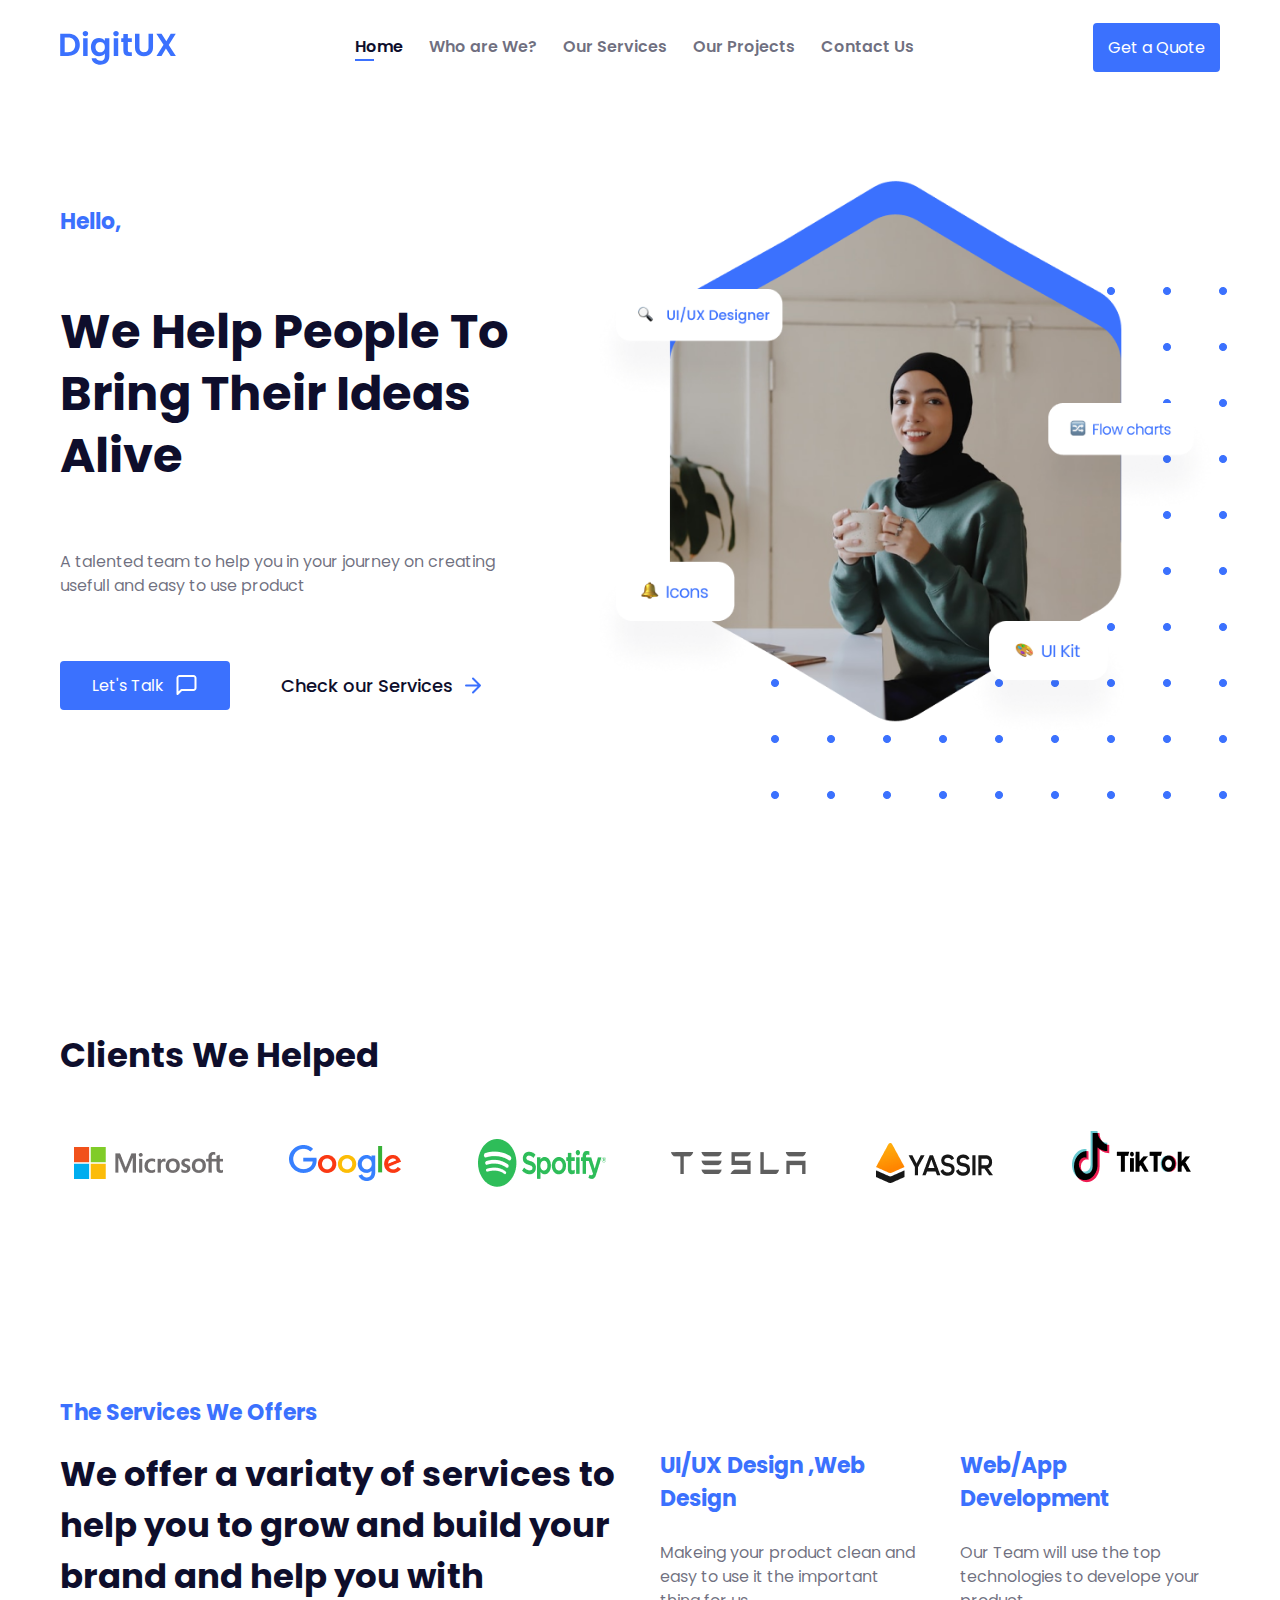
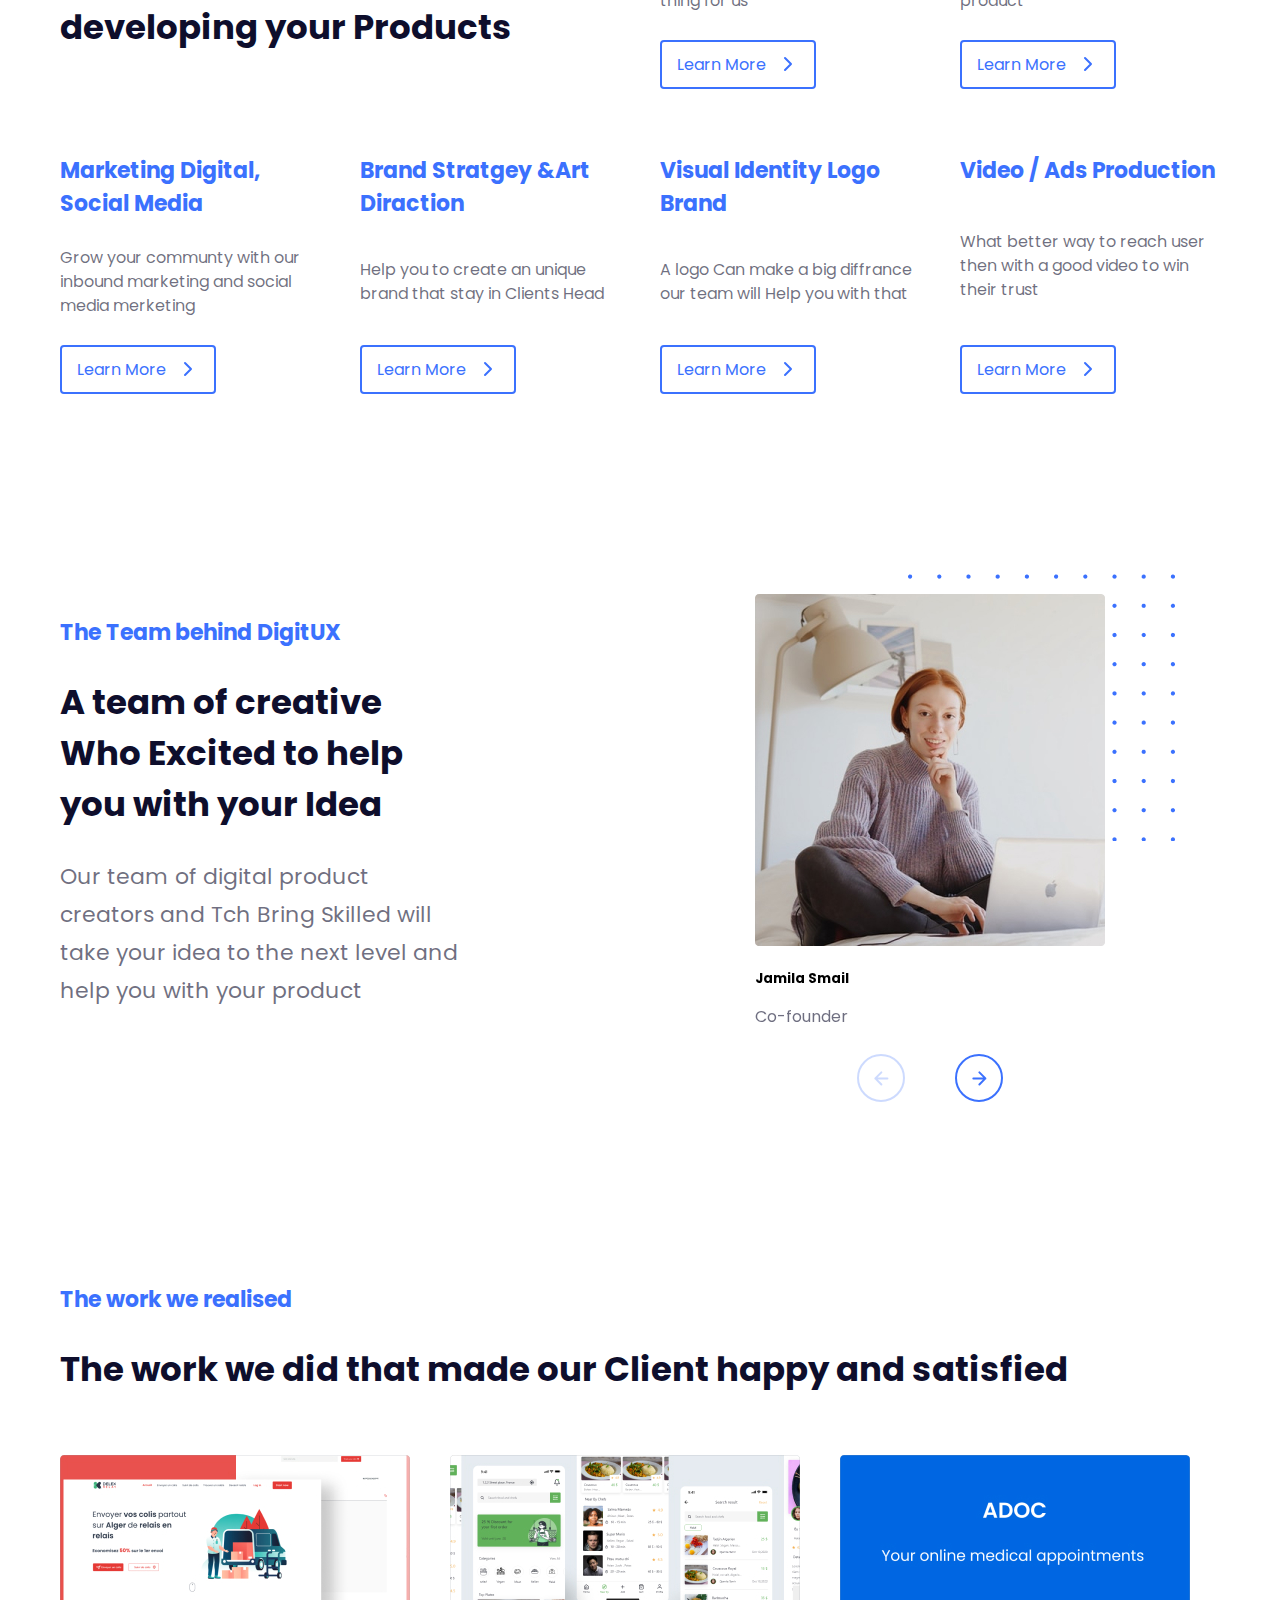
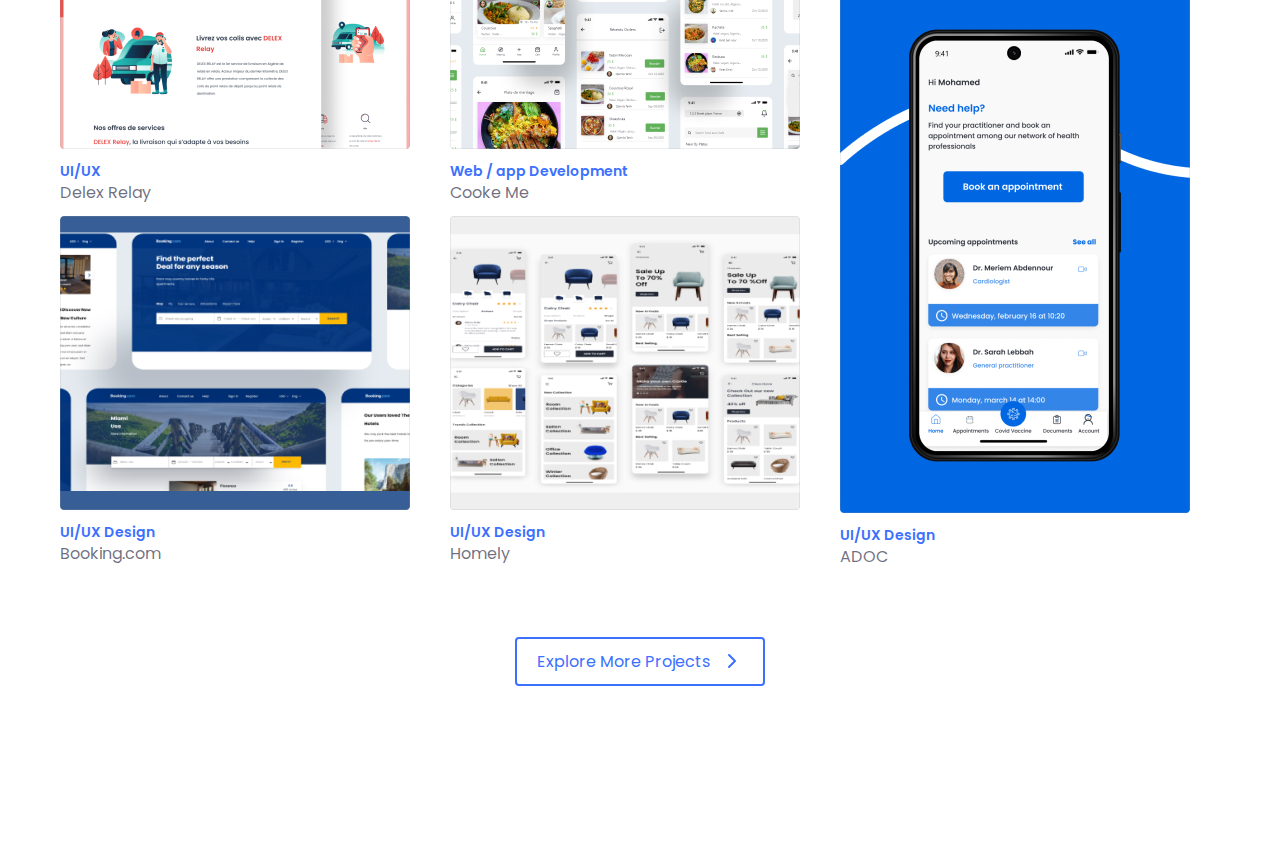
==== digitux/index.html @ 19e291d3 "work section and updates" ====
<!DOCTYPE html>
<html lang="en">

<head>
  <meta charset="utf-8" />
  <meta name="viewport" content="width=device-width, initial-scale=1" />
  <meta name="desciption" content="DigitUX - We Help People To Bring Their Ideas Alive " />
  <!-- Social Media Meta tags -->
  <meta property="og:title" content="" />
  <meta property="og:type" content="" />
  <meta property="og:url" content="" />
  <meta property="og:image" content="" />
  <meta name="theme-color" content="#3B71FE" />
  <!-- Google Fonts -->
  <link rel="preconnect" href="https://fonts.googleapis.com">
  <link rel="preconnect" href="https://fonts.gstatic.com" crossorigin>
  <link href="https://fonts.googleapis.com/css2?family=Poppins:wght@300;400;500;600;700&display=swap" rel="stylesheet">
  <title>DigitUX</title>
  <link rel="stylesheet" href="css/glider.min.css">
  <link rel="stylesheet" href="css/style.css" type="text/css" />
</head>

<body>
  <!-- Header -->
  <header class="header">
    <div class="container flex">
      <a href="/index.html"><img class="logo" src="./assets/icons/DigitUX.svg" width="116" height="35" alt="DigitUX logo"></a>
      <nav class="nav">
        <button class="header__mobile" id="menu-btn" aria-label="Abrir Menu" aria-haspopup="true" aria-controls="menu" aria-expanded="false">
          <img src="./assets/icons/menu-ico.svg" width="22" height="14" alt="">
        </button>
        <ul class="header__menu" role="menu" id="menu">
          <li><a href="./index.html">Home</a></li>
          <li><a href="./pages/about.html">Who are We?</a></li>
          <li><a href="./pages/services.html">Our Services</a></li>
          <li><a href="./pages/projects.html">Our Projects</a></li>
          <li><a href="./pages/contact.html">Contact Us</a></li>
        </ul>
      </nav>
      <a class="btn blue-btn" href="./pages/contact.html">Get a Quote</a>
    </div>
  </header>
  <!-- Main -->
  <section class="hero container" aria-labelledby="section-title">
    <div class="hero__intro fadeInDown" data-anime="300">
      <h3>Hello,</h3>
      <h1 id="section-title">We Help People To Bring Their Ideas Alive</h1>
      <p>A talented team to help you in your journey on creating usefull and easy to use product</p>
      <div class="cta">
        <a href="#" class="btn blue-btn">
          Let's Talk
          <svg width="25" height="24" viewBox="0 0 25 24" fill="none" xmlns="http://www.w3.org/2000/svg">
            <path d="M21.5 15C21.5 15.5304 21.2893 16.0391 20.9142 16.4142C20.5391 16.7893 20.0304 17 19.5 17H7.5L3.5 21V5C3.5 4.46957 3.71071 3.96086 4.08579 3.58579C4.46086 3.21071 4.96957 3 5.5 3H19.5C20.0304 3 20.5391 3.21071 20.9142 3.58579C21.2893 3.96086 21.5 4.46957 21.5 5V15Z" stroke="white" stroke-width="2" stroke-linecap="round" stroke-linejoin="round" />
          </svg>
        </a>
        <a class="flex" href="./pages/services.html">
          Check our Services
          <img src="./assets/icons/arrow.svg" width="24" height="25" alt="">
        </a>
      </div>
    </div>
    <div class="hero__img fadeInDown" data-anime="400">
      <img src="./assets/images/hero-img.png" width="734" height="661" alt="Women smiling">
    </div>
  </section>
  <!-- Clients -->
  <section class="clients container fadeInDown" data-anime="600" aria-label="Clients we helped">
    <h2>Clients We Helped</h2>
    <ul class="flex"">
      <li>
        <img src=" ./assets/images/microsoft 1.png" width="149" height="32" alt="Microsoft">
      </li>
      <li><img src="./assets/images/google-2015 1.png" width="112" height="36" alt="Goolge"></li>
      <li><img src="./assets/images/spotfy.png" width="128" height="48" alt="Spotfy"></li>
      <li><img src="./assets/images/tesla.png" width="135" height="23" alt="Tesla"></li>
      <li><img src="./assets/images/yassir.png" width="117" height="41" alt="Yassir"></li>
      <li><img src="./assets/images/tiktok.png" width="119" height="65" alt="TikTok"></li>
    </ul>
  </section>
  <!-- Main -->
  <main class="main container fadeInDown" data-anime="650" aria-labelledby="main-title">
    <h3 id="main-title">The Services We Offers</h3>
    <h2>We offer a variaty of services to help you to grow and build your brand and help you with developing your Products</h2>
    <div class="box">
      <h3>UI/UX Design ,Web Design</h3>
      <p>Makeing your product clean and easy to use it the important thing for us</p>
      <a href="#" class="btn">
        Learn More
        <svg width="24" height="24" viewBox="0 0 24 24" fill="none" xmlns="http://www.w3.org/2000/svg">
          <path d="M9 18L15 12L9 6" stroke="#3B71FE" stroke-width="2" stroke-linecap="round" stroke-linejoin="round" />
        </svg>
      </a>
    </div>
    <div class="box">
      <h3>Web/App Development</h3>
      <p>Our Team will use the top technologies to develope your product</p>
      <a href="#" class="btn">
        Learn More
        <svg width="24" height="24" viewBox="0 0 24 24" fill="none" xmlns="http://www.w3.org/2000/svg">
          <path d="M9 18L15 12L9 6" stroke="#3B71FE" stroke-width="2" stroke-linecap="round" stroke-linejoin="round" />
        </svg>
      </a>
    </div>
    <div class="box">
      <h3>Marketing Digital, Social Media</h3>
      <p>Grow your communty with our inbound marketing and social media merketing</p>
      <a href="#" class="btn">
        Learn More
        <svg width="24" height="24" viewBox="0 0 24 24" fill="none" xmlns="http://www.w3.org/2000/svg">
          <path d="M9 18L15 12L9 6" stroke="#3B71FE" stroke-width="2" stroke-linecap="round" stroke-linejoin="round" />
        </svg>
      </a>
    </div>
    <div class="box">
      <h3>Brand Stratgey &Art Diraction</h3>
      <p>Help you to create an unique brand that stay in Clients Head</p>
      <a href="#" class="btn">
        Learn More
        <svg width="24" height="24" viewBox="0 0 24 24" fill="none" xmlns="http://www.w3.org/2000/svg">
          <path d="M9 18L15 12L9 6" stroke="#3B71FE" stroke-width="2" stroke-linecap="round" stroke-linejoin="round" />
        </svg>
      </a>
    </div>
    <div class="box">
      <h3>Visual Identity Logo Brand</h3>
      <p>A logo Can make a big diffrance our team will Help you with that</p>
      <a href="#" class="btn">
        Learn More
        <svg width="24" height="24" viewBox="0 0 24 24" fill="none" xmlns="http://www.w3.org/2000/svg">
          <path d="M9 18L15 12L9 6" stroke="#3B71FE" stroke-width="2" stroke-linecap="round" stroke-linejoin="round" />
        </svg>
      </a>
    </div>
    <div class="box">
      <h3>Video / Ads Production</h3>
      <p>What better way to reach user then with a good video to win their trust</p>
      <a href="#" class="btn">
        Learn More
        <svg width="24" height="24" viewBox="0 0 24 24" fill="none" xmlns="http://www.w3.org/2000/svg">
          <path d="M9 18L15 12L9 6" stroke="#3B71FE" stroke-width="2" stroke-linecap="round" stroke-linejoin="round" />
        </svg>
      </a>
    </div>
  </main>
  <!-- Team -->
  <section class="team container" aria-labelledby="team-title">
    <div class="text">
      <h3>The Team behind DigitUX</h3>
      <h2 id="team-title">A team of creative Who Excited to help you with your Idea</h2>
      <p>Our team of digital product creators and Tch Bring Skilled will take your idea to the next level and help you with your product</p>
    </div>
    <div class="glider-contain">
      <div class="glider">
        <div>
          <img src="./assets/images/jamila (2).jpg" width="350" height="352" alt="Jamila Smail">
          <h5>Jamila Smail</h5>
          <p>Co-founder</p>
        </div>
        <div>
          <img src="./assets/images/faouk-2.jpg" width="350" height="352" alt="Farouk Dari">
          <h5>Farouk Dari</h5>
          <p>Full Stack Developer</p>
        </div>
        <div>
          <img src="./assets/images/aksel-2.jpg" width="350" height="352" alt="Aksel Juba">
          <h5>Aksel Juba</h5>
          <p>Graphic Designer</p>
        </div>
        <div>
          <img src="./assets/images/dihia-2.jpg" width="350" height="352" alt="Dihia Numida">
          <h5>Dubia Numida</h5>
          <p>UI/UX Designer</p>
        </div>

      </div>
      <div class="controls">
        <div aria-label="Previous" class="glider-prev">
          <img src="./assets/icons/arrow-right.svg" alt="">
        </div>
        <div aria-label="Next" class="glider-next">
          <img src="./assets/icons/arrow-left.svg" alt="">
        </div>
      </div>
      <!-- <div role="tablist" class="dots"></div> -->
    </div>
  </section>
  <!-- Work -->
  <section class="work container" aria-labelledby="work-title">
    <h3 id="work-title">The work we realised</h3>
    <h2>The work we did that made our Client happy and satisfied</h2>
    <ul class="work__images">
      <li>
        <img src="./assets/images/ux.jpg" width="350" height="295" alt="">
        <h4>UI/UX</h4>
        <p>Delex Relay</p>
      </li>
      <li>
        <img src="./assets/images/cook.jpg" width="350" height="295" alt="">
        <h4>Web / app Development</h4>
        <p>Cooke Me</p>
      </li>
      <li>
        <img src="./assets/images/Rectangle 19.jpg" width="350" height="295" alt="">
        <h4>UI/UX Design</h4>
        <p>Booking.com</p>
      </li>
      <li>
        <img src="./assets/images/Rectangle 20.jpg" width="350" height="295" alt="">
        <h4>UI/UX Design</h4>
        <p>Homely</p>
      </li>
      <li>
        <picture>
          <source media="(min-width:768px)" srcset="./assets/images/Rectangle.jpg">
          <img src="./assets/images/project-3 (Custom).jpg" width="350" height="295" alt="">
        </picture>
        <div>
          <h4>UI/UX Design</h4>
          <p>ADOC</p>
        </div>
      </li>
    </ul>
    <a href="#" class="btn">
      Explore More Projects
      <svg width="24" height="24" viewBox="0 0 24 24" fill="none" xmlns="http://www.w3.org/2000/svg">
        <path d="M9 18L15 12L9 6" stroke="#3B71FE" stroke-width="2" stroke-linecap="round" stroke-linejoin="round" />
      </svg>
    </a>
  </section>
  <!-- Footer -->
  <footer>
  </footer>
</body>
<script src="js/glider.min.js"></script>
<script src="js/simple-anime.js"></script>
<script type="module" src="js/main.js"></script>

</html>
---- digitux/css/glider.min.css ----
.glider,
.glider-contain {
  margin: 0 auto;
  position: relative;
}
.glider,
.glider-track {
  transform: translateZ(0);
}
.glider-dot,
.glider-next,
.glider-prev {
  border: 0;
  padding: 0;
  user-select: none;
  outline: 0;
}
.glider-contain {
  width: 100%;
}
.glider {
  overflow-y: hidden;
  -webkit-overflow-scrolling: touch;
  -ms-overflow-style: none;
}
.glider-track {
  width: 100%;
  margin: 0;
  padding: 0;
  display: flex;
  z-index: 1;
}
.glider.draggable {
  user-select: none;
  cursor: -webkit-grab;
  cursor: grab;
}
.glider.draggable .glider-slide img {
  user-select: none;
  pointer-events: none;
}
.glider.drag {
  cursor: -webkit-grabbing;
  cursor: grabbing;
}
.glider-slide {
  display: flex;
  flex-direction: column;
  user-select: none;
  justify-content: center;
  align-content: center;
  width: 100%;
  min-width: 150px;
}
.glider-slide img {
  max-width: 100%;
}
.glider::-webkit-scrollbar {
  opacity: 0;
  height: 0;
}
.glider-next,
.glider-prev {
  /* position: absolute; */
  background: 0 0;
  z-index: 2;
  font-size: 40px;
  text-decoration: none;
  left: -23px;
  top: 30%;
  cursor: pointer;
  color: #666;
  opacity: 1;
  line-height: 1;
  transition: opacity 0.5s cubic-bezier(0.17, 0.67, 0.83, 0.67),
    color 0.5s cubic-bezier(0.17, 0.67, 0.83, 0.67);
}
.glider-next:focus,
.glider-next:hover,
.glider-prev:focus,
.glider-prev:hover {
  color: #ccc;
}
.glider-next {
  right: -23px;
  left: auto;
}
.glider-next.disabled,
.glider-prev.disabled {
  opacity: 0.25;
  color: #666;
  cursor: default;
}
.glider-hide {
  opacity: 0;
}
.glider-dots {
  user-select: none;
  display: flex;
  flex-wrap: wrap;
  justify-content: center;
  margin: 0 auto;
  padding: 0;
}
.glider-dot {
  display: block;
  cursor: pointer;
  color: #ccc;
  border-radius: 999px;
  background: #ccc;
  width: 12px;
  height: 12px;
  margin: 7px;
}
.glider-dot:focus,
.glider-dot:hover {
  background: #ddd;
}
.glider-dot.active {
  background: #a89cc8;
}
@media (max-width: 36em) {
  .glider::-webkit-scrollbar {
    opacity: 1;
    -webkit-appearance: none;
    width: 7px;
    height: 3px;
  }
  .glider::-webkit-scrollbar-thumb {
    opacity: 1;
    border-radius: 99px;
    background-color: rgba(156, 156, 156, 0.25);
    -webkit-box-shadow: 0 0 1px rgba(255, 255, 255, 0.25);
    box-shadow: 0 0 1px rgba(255, 255, 255, 0.25);
  }
}
---- digitux/css/style.css ----
* {
  box-sizing: border-box;
}

body {
  font-family: "Poppins", sans-serif;
  margin: 0;
  padding: 0;
}

ul,
li {
  list-style: none;
  margin: 0;
  padding: 0;
}

a {
  text-decoration: none;
}

img {
  max-width: 100%;
  display: block;
  height: auto;
}

[data-anime] {
  opacity: 0;
}

.fadeInDown {
  transform: translate3d(0, -20px, 0);
}

.fadeInUp {
  transform: translate3d(0, 20px, 0);
}

.fadeInRight {
  transform: translate3d(20px, 0, 0);
}

.fadeInLeft {
  transform: translate3d(-20px, 0, 0);
}

.anime {
  opacity: 1;
  transform: none;
  transition: transform 0.8s, opacity 0.8s;
}

h1 {
  font-size: 2.5rem;
  font-weight: 700;
  line-height: 3.1875rem;
  color: #0E0E2C;
}
@media screen and (min-width: 1024px) {
  h1 {
    font-size: 3rem;
    line-height: 3.875rem;
  }
}

h2 {
  font-size: 1.375rem;
  font-weight: 700;
  line-height: 2.125rem;
  color: #0E0E2C;
}
@media screen and (min-width: 1024px) {
  h2 {
    font-size: 2.125rem;
    line-height: 3.1875rem;
  }
}

h3 {
  font-size: 1.375rem;
  font-weight: 700;
  line-height: 2.0625rem;
  color: #3B71FE;
}

h4 {
  font-size: 1rem;
  font-weight: 600;
  line-height: 1.6875rem;
  color: #3B71FE;
}
@media screen and (min-width: 1024px) {
  h4 {
    font-size: 1.375rem;
    line-height: 2.375rem;
  }
}

p {
  font-size: 1rem;
  font-weight: 400;
  line-height: 1.5rem;
  color: rgba(14, 14, 44, 0.6);
}
@media screen and (min-width: 1024px) {
  p {
    margin: 0;
  }
}

.btn {
  display: flex;
  align-items: center;
  justify-content: center;
  text-align: center;
  gap: 10px;
  padding: 10px 13px;
  border-radius: 4px;
  color: #3B71FE;
  border: 2px solid #3B71FE;
  transition: 0.3s;
}
@media screen and (min-width: 1024px) {
  .btn:hover {
    background-color: #3B71FE;
    color: #FFFFFF;
  }
  .btn:hover svg path {
    stroke: #FFFFFF;
  }
}

.blue-btn {
  background-color: #3B71FE;
  color: #FFFFFF;
  transition: 0.3s;
}
@media screen and (min-width: 1024px) {
  .blue-btn:hover {
    background-color: #FFFFFF;
    border-color: #3B71FE;
    color: #3B71FE;
  }
}

.grid {
  display: grid;
}

.col-2 {
  grid-template-columns: repeat(2, 1fr);
}

.col-3 {
  grid-template-columns: repeat(3, 1fr);
}

.flex {
  display: flex;
  align-items: center;
}

.container {
  max-width: 1200px;
  margin: 60px auto;
}
@media screen and (min-width: 1024px) {
  .container {
    margin: 160px auto;
  }
}

.header .container {
  padding: 20px;
  justify-content: space-between;
  margin-top: 0;
  margin-bottom: 0;
}
.header .btn {
  display: none;
}
@media screen and (min-width: 1024px) {
  .header .btn {
    display: initial;
  }
}
.header__mobile {
  padding: 10px;
  cursor: pointer;
  border: none;
  background-color: transparent;
}
@media screen and (min-width: 1024px) {
  .header__mobile {
    display: none;
  }
}
.header__menu {
  position: absolute;
  top: 75px;
  left: 0px;
  width: 100vw;
  height: 0;
  display: flex;
  flex-direction: column;
  align-items: center;
  justify-content: center;
  gap: 20px;
  transition: 0.3s;
  visibility: hidden;
  overflow-y: auto;
  background-color: #3B71FE;
  z-index: 10;
}
.header__menu.show {
  height: calc(100vh - 75px);
  visibility: visible;
  overflow-y: auto;
}
@media screen and (min-width: 1024px) {
  .header__menu.show {
    height: initial;
  }
}
@media screen and (min-width: 1024px) {
  .header__menu {
    background-color: unset;
    visibility: visible;
    overflow-y: auto;
    position: initial;
    width: unset;
    height: initial;
    min-height: unset;
    flex-direction: row;
    gap: 26px;
    padding: 0;
    flex-grow: 1;
  }
}
.header__menu a {
  display: block;
  font-size: 1.375rem;
  font-weight: 600;
  line-height: 1.5rem;
  padding: 15px 0;
  position: relative;
  transition: 0.1s;
  color: #FFFFFF;
}
@media screen and (min-width: 1024px) {
  .header__menu a {
    color: rgba(14, 14, 44, 0.6);
    font-size: 1rem;
  }
  .header__menu a::after {
    position: absolute;
    content: "";
    display: block;
    width: 0%;
    height: 2px;
    background-color: #3B71FE;
    transition: 0.1s;
  }
  .header__menu a.active, .header__menu a:hover {
    font-weight: 600;
    color: #0E0E2C;
  }
  .header__menu a.active::after, .header__menu a:hover::after {
    width: 40%;
  }
}

.hero {
  padding: 20px;
  display: grid;
  margin-top: 0;
}
@media screen and (min-width: 768px) {
  .hero {
    grid-template-columns: 1fr 1.5fr;
    align-items: center;
  }
}
@media screen and (min-width: 1024px) {
  .hero {
    padding: 80px 20px;
    grid-template-columns: 450px auto;
    align-content: center;
    align-items: unset;
    gap: 80px;
  }
}
@media screen and (max-width: 1400px) {
  .hero {
    overflow: hidden;
  }
}
.hero__intro {
  display: grid;
}
@media screen and (min-width: 1024px) {
  .hero__intro {
    align-items: center;
  }
  .hero__intro h1 {
    margin: 0;
  }
}
.hero__intro h3 {
  margin: 0;
}
@media screen and (min-width: 1400px) {
  .hero__intro h3 {
    position: relative;
  }
  .hero__intro h3::before {
    content: "";
    display: block;
    position: absolute;
    width: 108px;
    height: 461px;
    left: -110px;
    top: 20px;
    background-image: url(../assets/icons/Vector\ 1.png);
  }
}
.hero__intro .cta {
  display: grid;
  gap: 25px;
}
@media screen and (min-width: 1024px) {
  .hero__intro .cta {
    grid-template-columns: 1fr 1.5fr;
  }
  .hero__intro .cta a:first-child:hover svg path {
    stroke: #3B71FE;
  }
}
.hero__intro .cta a:last-child {
  gap: 8px;
  justify-self: center;
  font-weight: 500;
  font-size: 1.125rem;
  color: #0E0E2C;
  line-height: 1.6875rem;
}
.hero__img {
  display: none;
}
@media screen and (min-width: 768px) {
  .hero__img {
    display: initial;
    position: relative;
    z-index: 1;
  }
  .hero__img::after {
    content: "";
    display: block;
    width: 267px;
    height: 267px;
    position: absolute;
    top: 45%;
    right: 5%;
    z-index: -1;
    background-image: url(../assets/images/Titik-titik2.png);
    background-repeat: no-repeat;
  }
}
@media screen and (min-width: 768px) and (min-width: 1100px) {
  .hero__img::after {
    width: 512px;
    height: 512px;
    top: 20%;
    right: -10%;
    background-image: url(../assets/images/Titik-titik.png);
    background-repeat: no-repeat;
    z-index: -1;
  }
}

.hero {
  padding: 20px;
  display: grid;
  margin-top: 0;
}
@media screen and (min-width: 768px) {
  .hero {
    grid-template-columns: 1fr 1.5fr;
    align-items: center;
  }
}
@media screen and (min-width: 1024px) {
  .hero {
    padding: 80px 20px;
    grid-template-columns: 450px auto;
    align-content: center;
    align-items: unset;
    gap: 80px;
  }
}
@media screen and (max-width: 1400px) {
  .hero {
    overflow: hidden;
  }
}
.hero__intro {
  display: grid;
}
@media screen and (min-width: 1024px) {
  .hero__intro {
    align-items: center;
  }
  .hero__intro h1 {
    margin: 0;
  }
}
.hero__intro h3 {
  margin: 0;
}
@media screen and (min-width: 1400px) {
  .hero__intro h3 {
    position: relative;
  }
  .hero__intro h3::before {
    content: "";
    display: block;
    position: absolute;
    width: 108px;
    height: 461px;
    left: -110px;
    top: 20px;
    background-image: url(../assets/icons/Vector\ 1.png);
  }
}
.hero__intro .cta {
  display: grid;
  gap: 25px;
}
@media screen and (min-width: 1024px) {
  .hero__intro .cta {
    grid-template-columns: 1fr 1.5fr;
  }
  .hero__intro .cta a:first-child:hover svg path {
    stroke: #3B71FE;
  }
}
.hero__intro .cta a:last-child {
  gap: 8px;
  justify-self: center;
  font-weight: 500;
  font-size: 1.125rem;
  color: #0E0E2C;
  line-height: 1.6875rem;
}
.hero__img {
  display: none;
}
@media screen and (min-width: 768px) {
  .hero__img {
    display: initial;
    position: relative;
    z-index: 1;
  }
  .hero__img::after {
    content: "";
    display: block;
    width: 267px;
    height: 267px;
    position: absolute;
    top: 45%;
    right: 5%;
    z-index: -1;
    background-image: url(../assets/images/Titik-titik2.png);
    background-repeat: no-repeat;
  }
}
@media screen and (min-width: 768px) and (min-width: 1100px) {
  .hero__img::after {
    width: 512px;
    height: 512px;
    top: 20%;
    right: -10%;
    background-image: url(../assets/images/Titik-titik.png);
    background-repeat: no-repeat;
    z-index: -1;
  }
}

.clients {
  padding: 20px;
}
.clients h2 {
  margin-bottom: 50px;
  text-align: center;
}
@media screen and (min-width: 1024px) {
  .clients h2 {
    text-align: left;
  }
}
.clients ul {
  flex-wrap: wrap;
  justify-content: center;
  gap: 20px;
}
@media screen and (min-width: 768px) {
  .clients ul {
    display: grid;
    grid-template-columns: repeat(3, 1fr);
    place-items: center;
  }
}
@media screen and (min-width: 768px) {
  .clients ul {
    grid-template-columns: repeat(6, 1fr);
  }
}

.main {
  padding: 20px;
}
@media screen and (min-width: 768px) {
  .main {
    display: grid;
    grid-template-columns: repeat(3, 1fr);
    gap: 20px;
  }
}
@media screen and (min-width: 1024px) {
  .main {
    display: grid;
    grid-template-columns: repeat(4, 1fr);
    column-gap: 40px;
  }
}
.main h2 {
  margin-bottom: 44px;
}
@media screen and (min-width: 768px) {
  .main h2 {
    grid-column: 1/-1;
  }
}
@media screen and (min-width: 1024px) {
  .main h2 {
    grid-column: 1/3;
    margin: 0;
  }
}
.main h3 {
  grid-column: 1/-1;
}
@media screen and (min-width: 768px) {
  .main h3 {
    margin-bottom: 0;
    max-width: 30ch;
    margin: unset;
    text-align: left;
  }
}
.main .box {
  margin-bottom: 44px;
  display: grid;
}
@media screen and (min-width: 768px) {
  .main .box {
    justify-items: initial;
    display: grid;
    align-content: space-between;
    min-height: 240px;
    margin-bottom: 0px;
  }
}
@media screen and (min-width: 1024px) {
  .main .box {
    gap: 14px;
  }
  .main .box:nth-of-type(1), .main .box:nth-of-type(2) {
    margin-bottom: 45px;
  }
}
.main .box .btn {
  width: 50%;
  height: 49px;
}
@media screen and (min-width: 768px) {
  .main .box .btn {
    width: 80%;
  }
}
@media screen and (min-width: 1024px) {
  .main .box .btn {
    width: 60%;
  }
  .main .box .btn:hover svg path {
    stroke: #FFFFFF;
  }
}

.team {
  padding: 20px;
  overflow: hidden;
}
@media screen and (min-width: 768px) {
  .team {
    display: grid;
    grid-template-columns: 1fr 1fr;
  }
}
.team .text {
  grid-column: 1/2;
  max-width: 40ch;
}
@media screen and (min-width: 1024px) {
  .team .text p {
    font-size: 1.375rem;
    line-height: 2.375rem;
  }
}
.team .glider-contain {
  grid-column: 2/3;
  width: 100%;
  position: relative;
  z-index: 1;
}
@media screen and (min-width: 768px) {
  .team .glider-contain {
    width: 350px;
  }
  .team .glider-contain::after {
    position: absolute;
    content: "";
    display: block;
    width: 267px;
    height: 267px;
    top: -20px;
    right: -20%;
    background-image: url(../assets/images/Titik-titik2.png);
    z-index: -1;
  }
}
.team h5 {
  margin-bottom: 16px;
}
.team p {
  margin-top: 0;
}
.team .controls {
  margin-top: 25px;
  display: flex;
  justify-content: center;
  gap: 50px;
}

.work {
  padding: 0 20px;
}
.work h2 {
  margin-bottom: 60px;
}
.work .btn {
  width: 250px;
  margin: 0 auto;
  margin-top: 30px;
}
@media screen and (min-width: 1024px) {
  .work .btn {
    margin-top: 70px;
  }
}
.work__images {
  display: grid;
  gap: 50px;
}
@media screen and (min-width: 768px) {
  .work__images {
    grid-template-columns: repeat(3, 1fr);
    gap: 10px;
    align-items: stretch;
  }
  .work__images li:last-child {
    grid-row: 1/3;
    grid-column: 3/4;
    display: flex;
    flex-direction: column;
    justify-content: space-evenly;
  }
}
.work__images h4 {
  margin-bottom: 0;
}
@media screen and (min-width: 768px) {
  .work__images h4 {
    margin-top: 11px;
    font-size: 0.875rem;
    line-height: 1.3125rem;
  }
}
.work__images p {
  margin-top: 0;
  line-height: 1.3125rem;
}
@media screen and (min-width: 768px) {
  .work__images p {
    margin-bottom: 0;
  }
}

/*# sourceMappingURL=style.css.map */
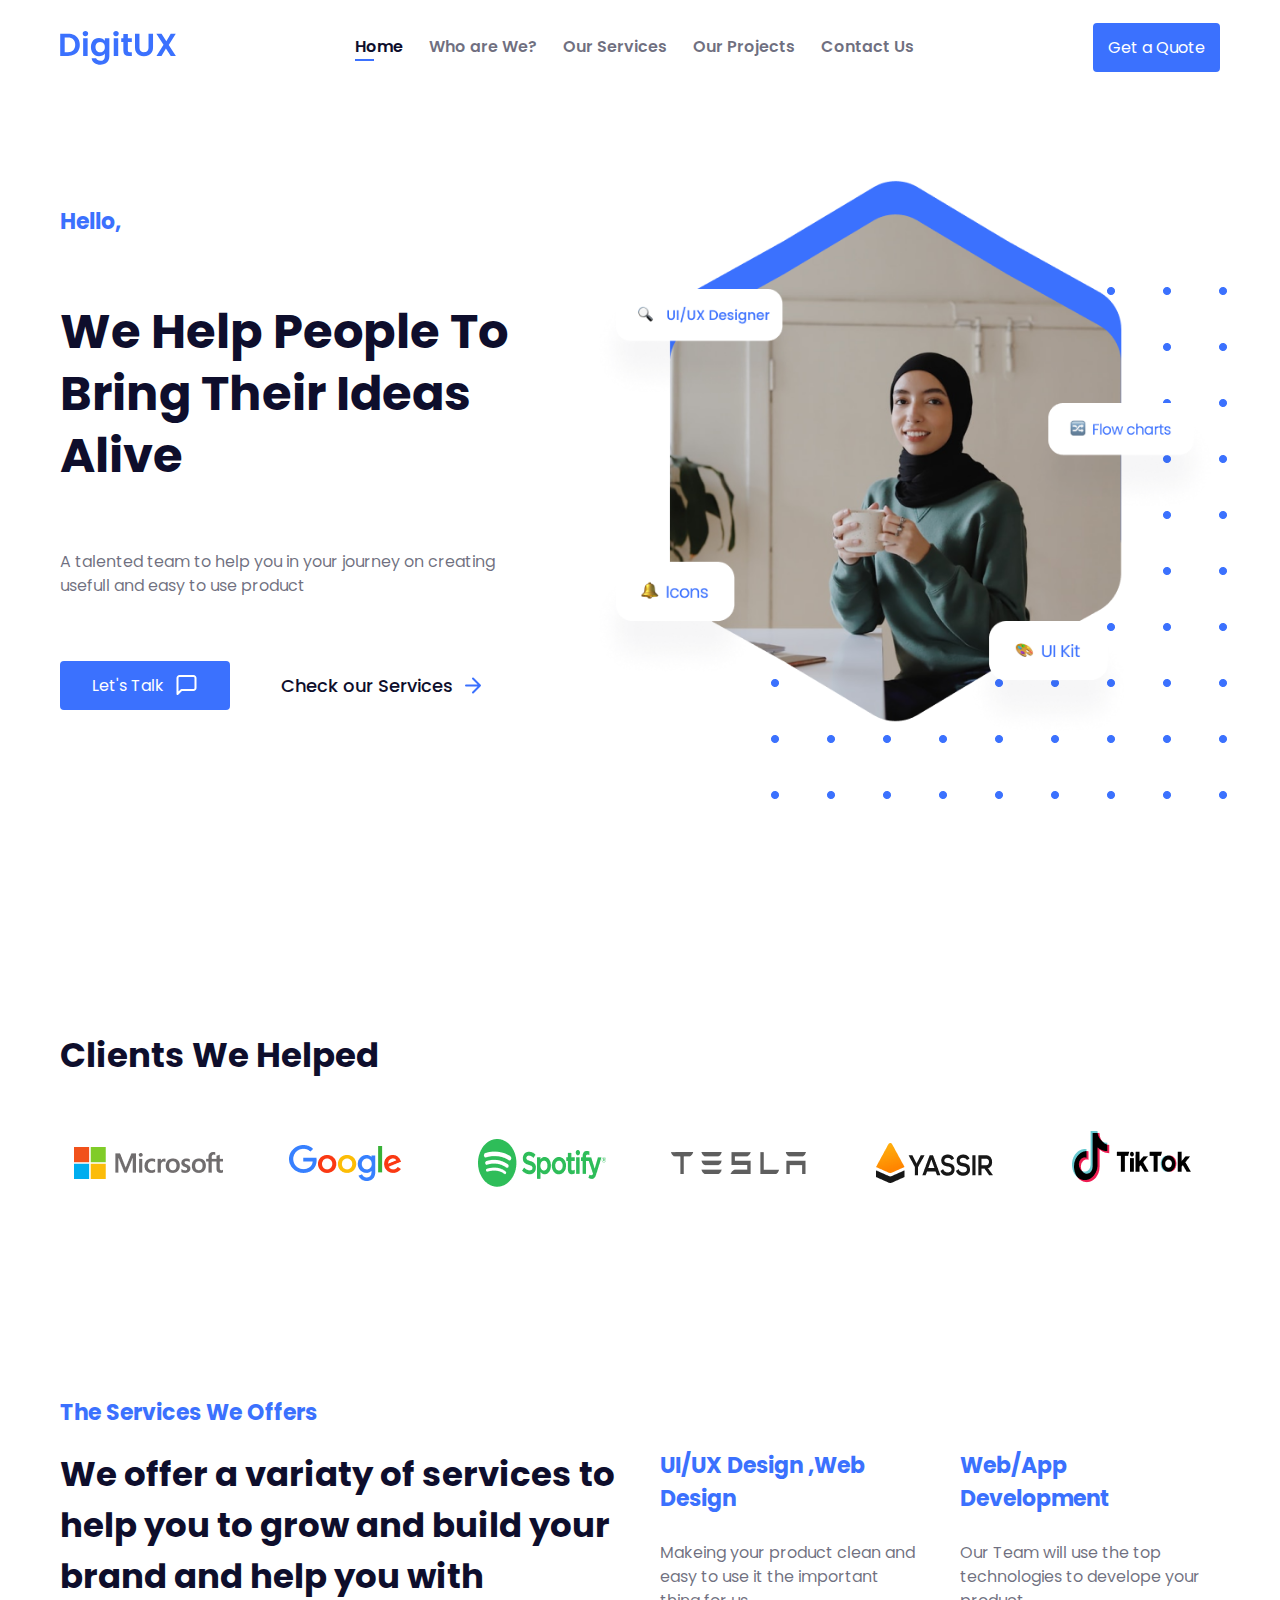
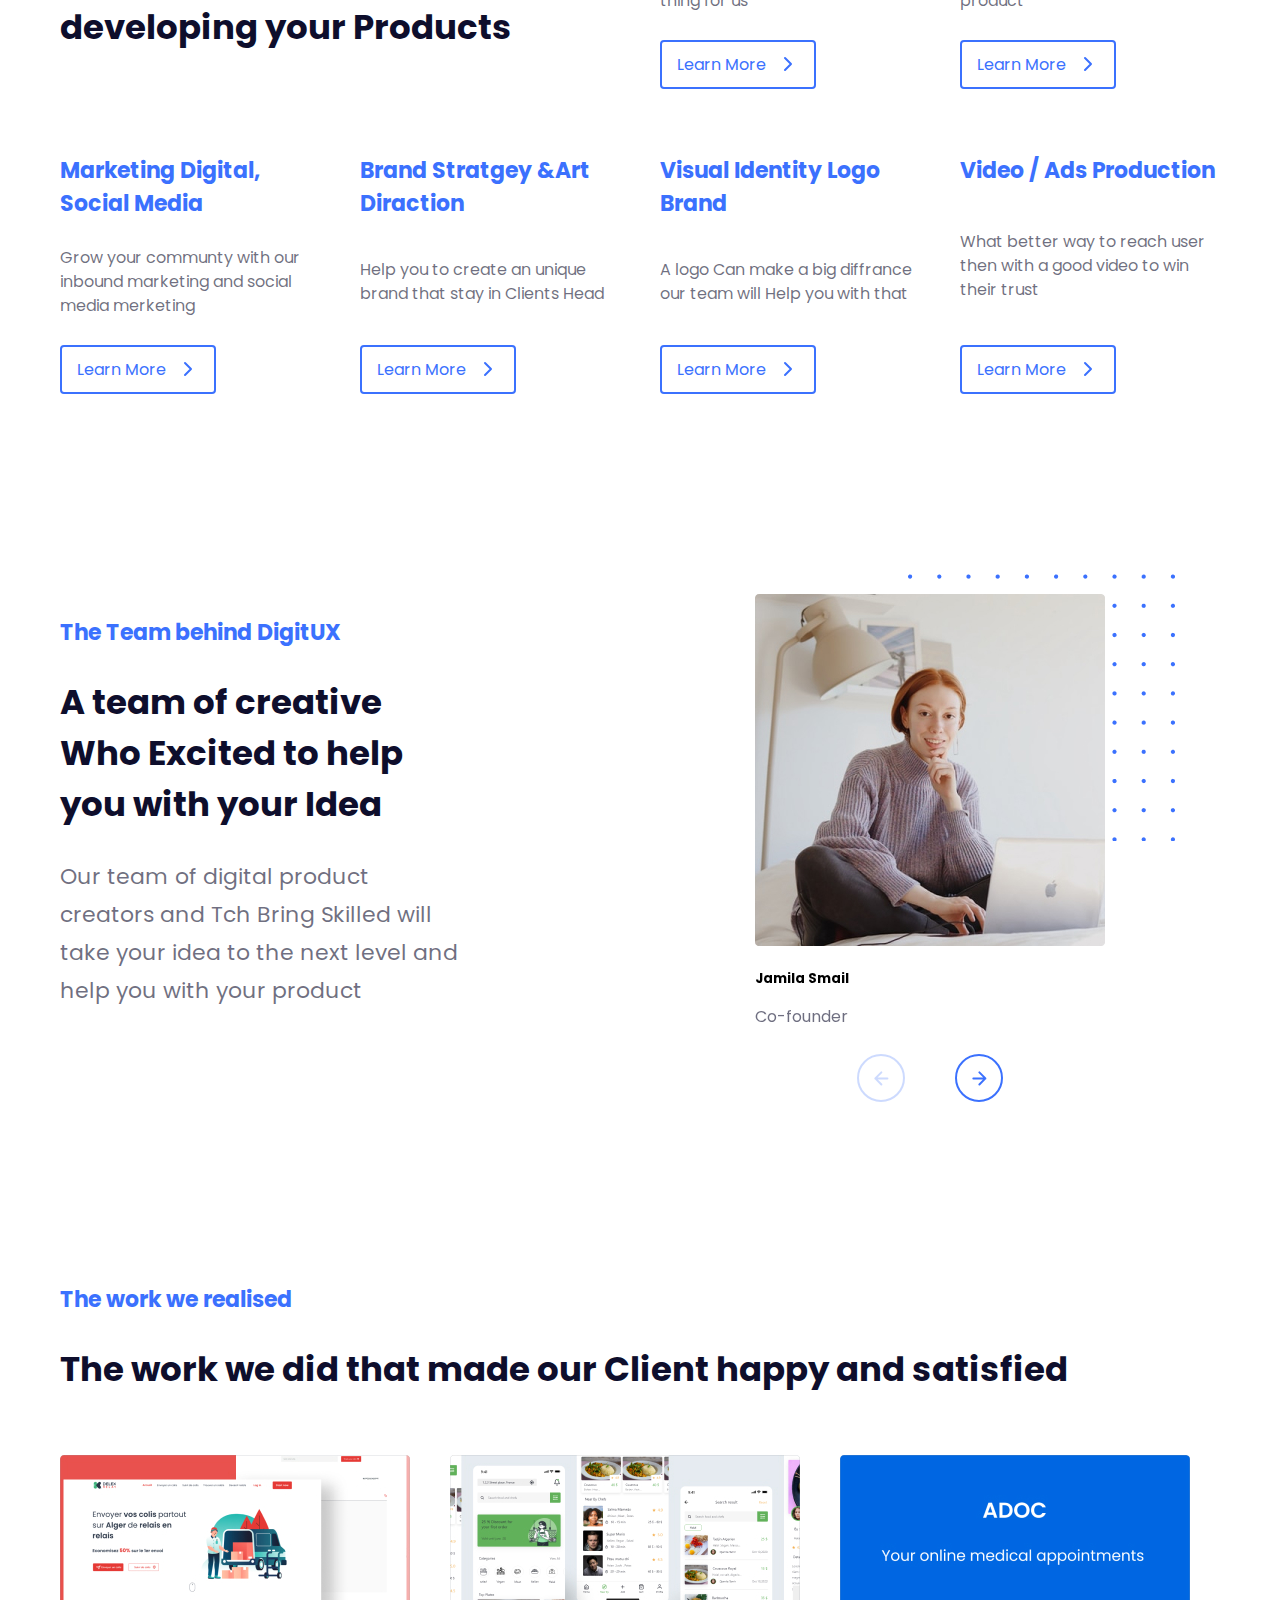
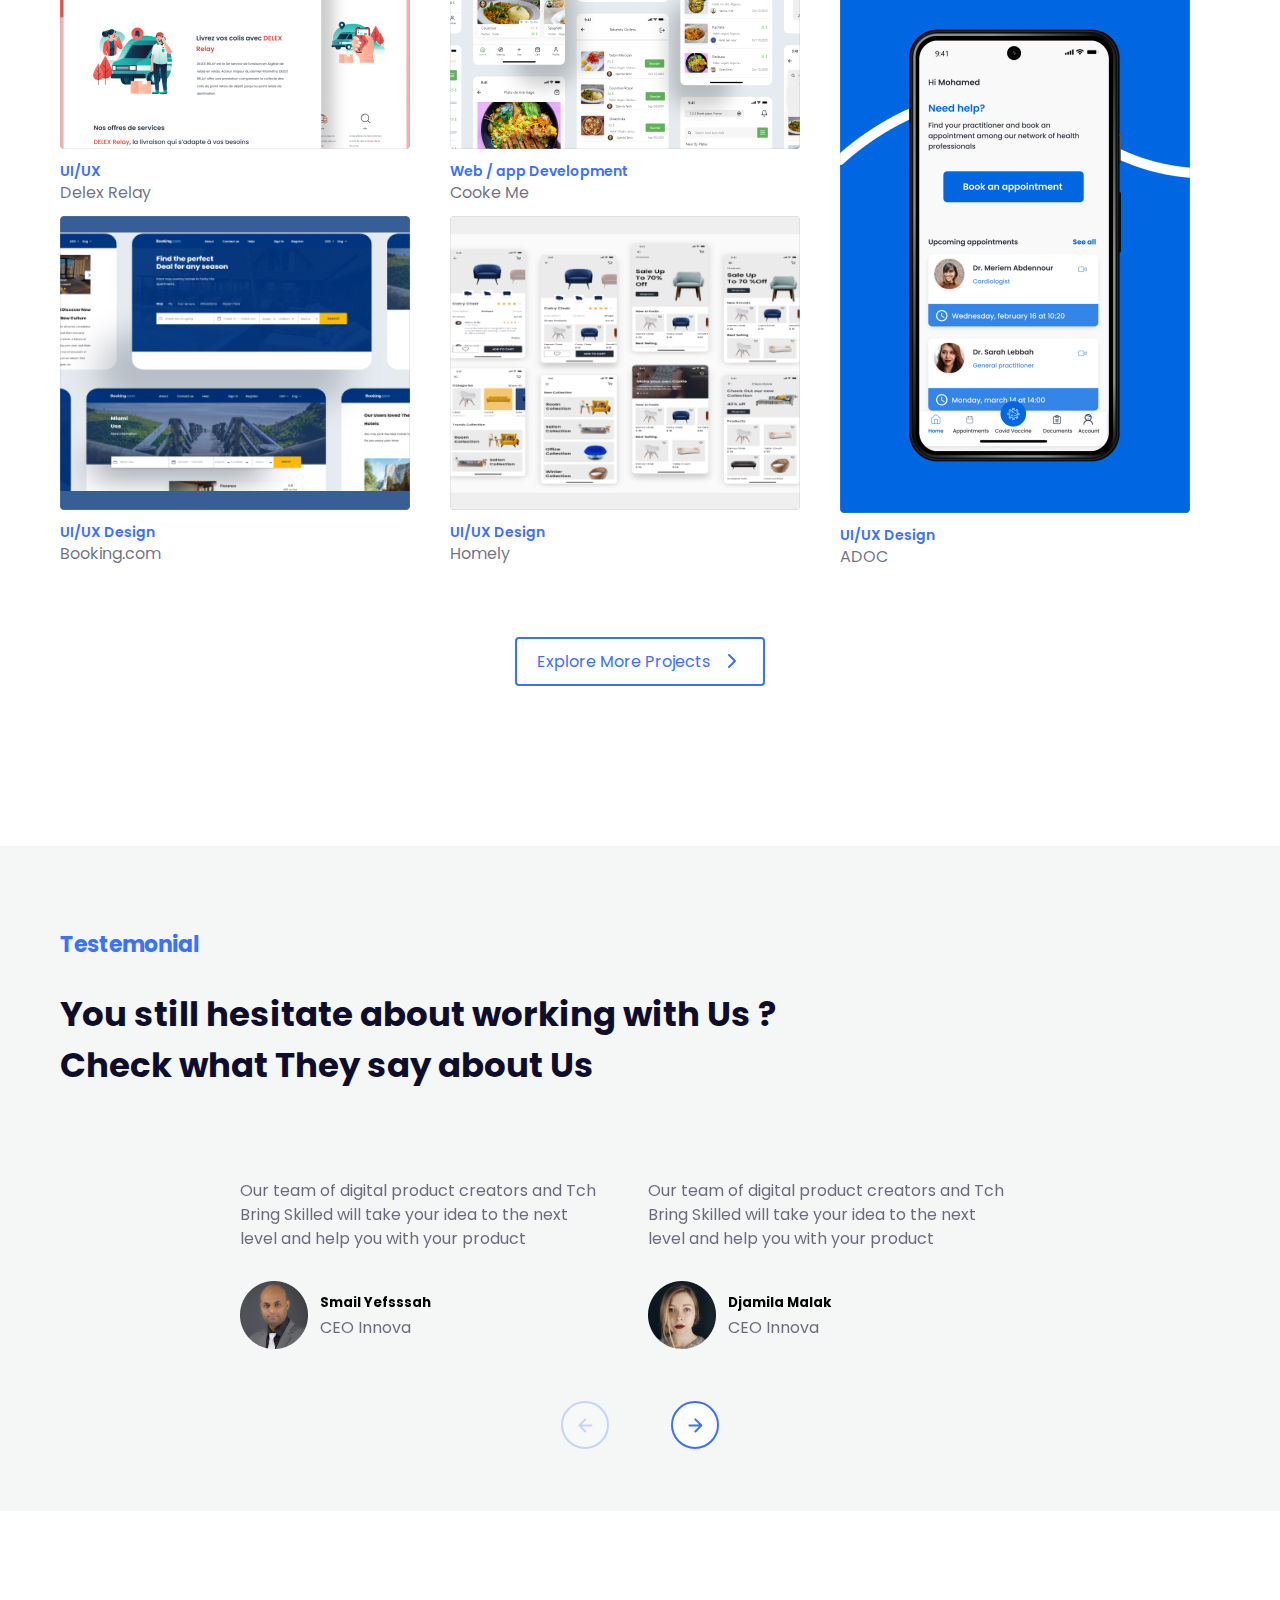
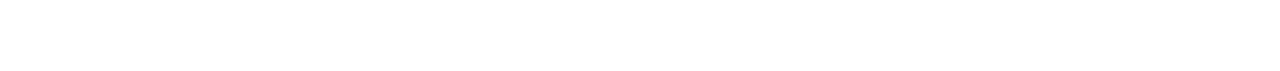
==== commit 803dad9c: "testemonial" ====
--- a/digitux/index.html
+++ b/digitux/index.html
@@ -227,6 +227,75 @@
       </svg>
     </a>
   </section>
+  <!-- Testemonial -->
+  <article class="testemonial" aria-label="Testemonials">
+    <div class="container">
+      <h3>Testemonial</h3>
+      <h2>You still hesitate about working with Us ? Check what They say about Us</h2>
+      <div class="glider-contain">
+        <div class="testemonials">
+          <div>
+            <p>Our team of digital product creators and Tch Bring Skilled will take your idea to the next level and help you with your product</p>
+            <div>
+              <img src="./assets/images/smail.png" width="68" height="69" alt="Smail Yefsssah">
+              <div>
+                <h5>Smail Yefsssah</h5>
+                <p>CEO Innova</p>
+              </div>
+            </div>
+          </div>
+          <div>
+            <p>Our team of digital product creators and Tch Bring Skilled will take your idea to the next level and help you with your product</p>
+            <div>
+              <img src="./assets/images/djamila.png" width="68" height="69" alt="Djamila Malak">
+              <div>
+                <h5>Djamila Malak</h5>
+                <p>CEO Innova</p>
+              </div>
+            </div>
+          </div>
+          <div>
+            <p>Our team of digital product creators and Tch Bring Skilled will take your idea to the next level and help you with your product</p>
+            <div>
+              <img src="./assets/images/smail.png" width="68" height="69" alt="Smail Yefsssah">
+              <div>
+                <h5>Smail Yefsssah</h5>
+                <p>CEO Innova</p>
+              </div>
+            </div>
+          </div>
+          <div>
+            <p>Our team of digital product creators and Tch Bring Skilled will take your idea to the next level and help you with your product</p>
+            <div>
+              <img src="./assets/images/djamila.png" width="68" height="69" alt="Djamila Malak">
+              <div>
+                <h5>Djamila Malak</h5>
+                <p>CEO Innova</p>
+              </div>
+            </div>
+          </div>
+          <div>
+            <p>Our team of digital product creators and Tch Bring Skilled will take your idea to the next level and help you with your product</p>
+            <div>
+              <img src="./assets/images/smail.png" width="68" height="69" alt="Smail Yefsssah">
+              <div>
+                <h5>Smail Yefsssah</h5>
+                <p>CEO Innova</p>
+              </div>
+            </div>
+          </div>
+        </div>
+        <div class="controls">
+          <button aria-label="Previous" class="prev">
+            <img src="./assets/icons/arrow-right.svg" alt="">
+          </button>
+          <button aria-label="Next" class="next">
+            <img src="./assets/icons/arrow-left.svg" alt="">
+          </button>
+        </div>
+      </div>
+    </div>
+  </article>
   <!-- Footer -->
   <footer>
   </footer>
--- a/digitux/css/style.css
+++ b/digitux/css/style.css
@@ -707,4 +707,66 @@
   }
 }
 
+.testemonial {
+  background-color: rgba(160, 164, 171, 0.1);
+}
+.testemonial .container {
+  padding: 60px 20px;
+}
+.testemonial .container h2 {
+  max-width: 35ch;
+}
+@media screen and (min-width: 1024px) {
+  .testemonial .container h2 {
+    padding-bottom: 60px;
+  }
+}
+@media screen and (min-width: 1024px) {
+  .testemonial .glider {
+    width: 800px;
+  }
+}
+@media screen and (min-width: 1024px) {
+  .testemonial .glider-track {
+    gap: 40px;
+  }
+}
+.testemonial .glider-slide p {
+  padding-bottom: 30px;
+}
+.testemonial .glider-slide div {
+  display: grid;
+  grid-template-columns: 70px 1fr;
+  gap: 10px;
+  justify-content: center;
+}
+.testemonial .glider-slide div div {
+  display: flex;
+  flex-direction: column;
+  justify-content: center;
+}
+.testemonial .glider-slide div div h5,
+.testemonial .glider-slide div div p {
+  margin: 0;
+  padding: 0;
+  line-height: 1;
+}
+.testemonial .controls {
+  display: flex;
+  justify-content: center;
+  gap: 50px;
+  margin-top: 50px;
+}
+.testemonial .controls button {
+  background-color: transparent;
+  border: none;
+  cursor: pointer;
+}
+.testemonial .controls .next.disabled,
+.testemonial .controls .prev.disabled {
+  opacity: 0.25;
+  color: #666;
+  cursor: default;
+}
+
 /*# sourceMappingURL=style.css.map */
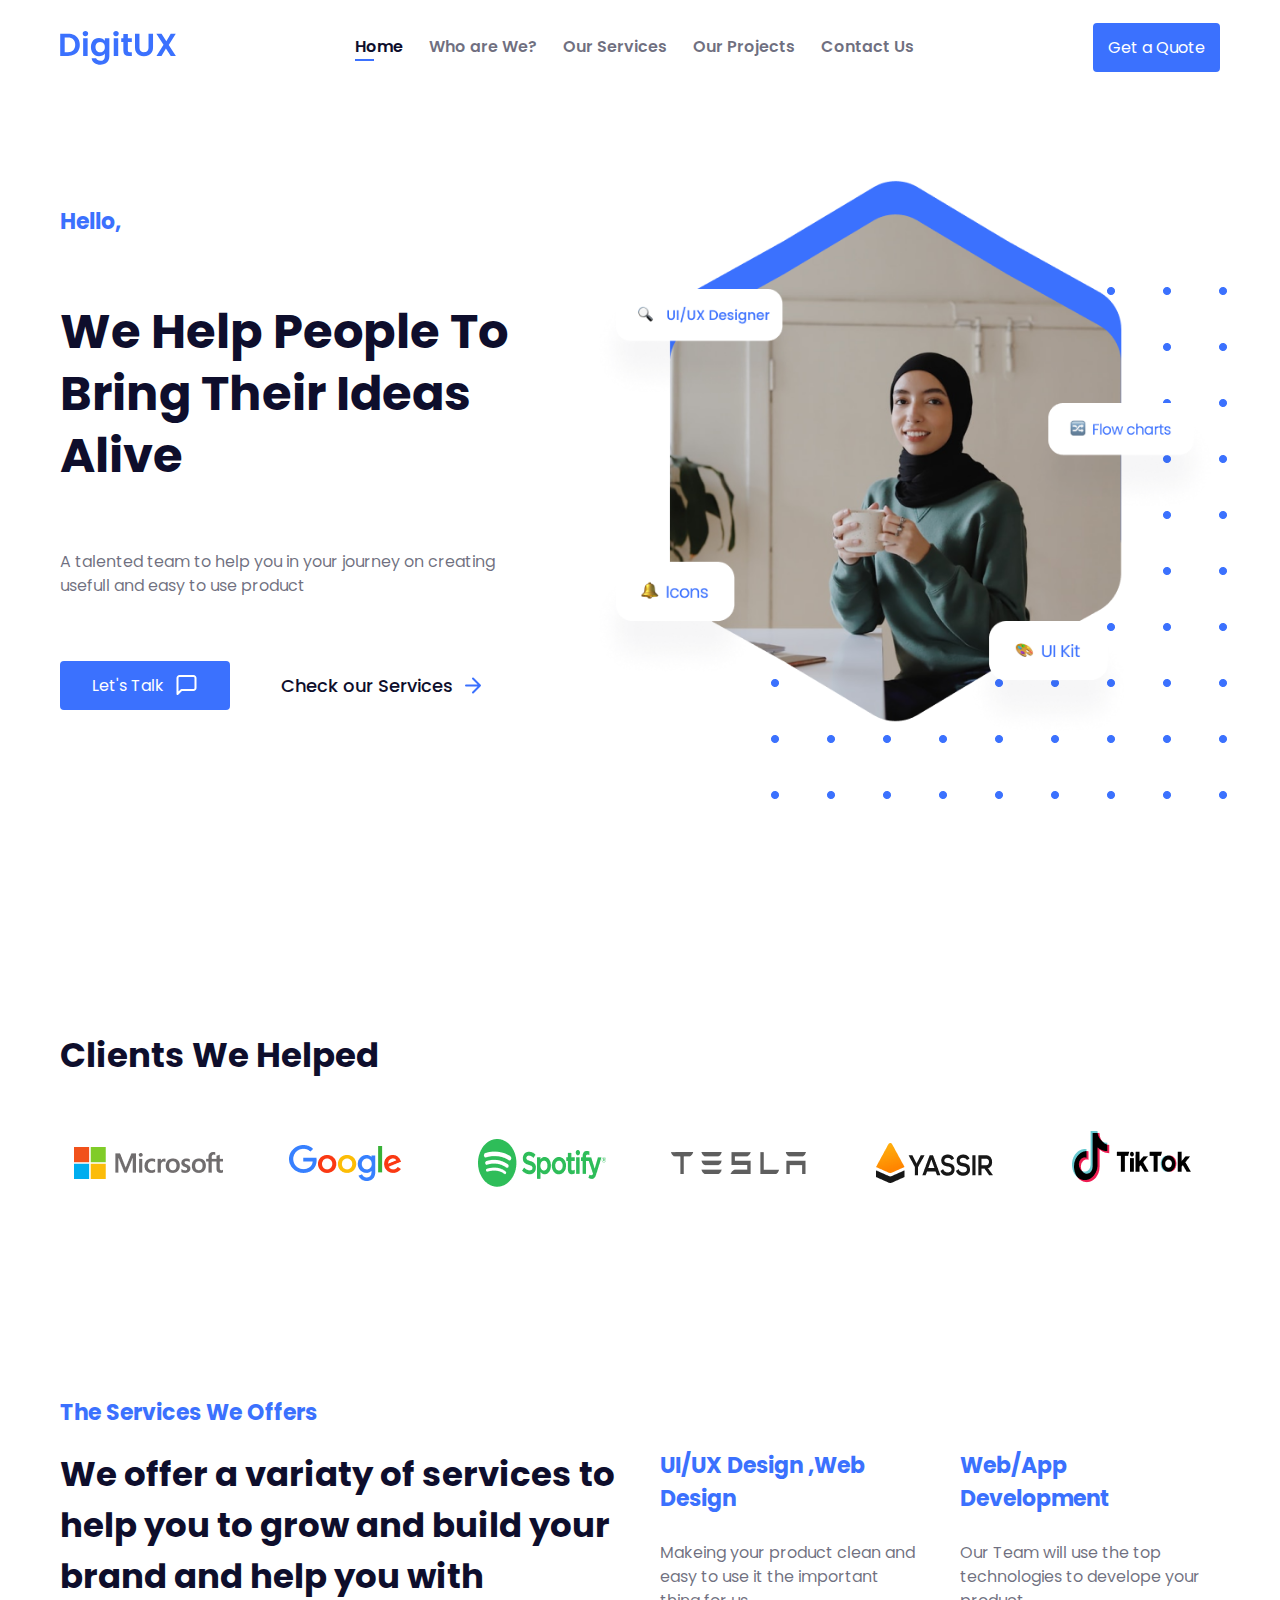
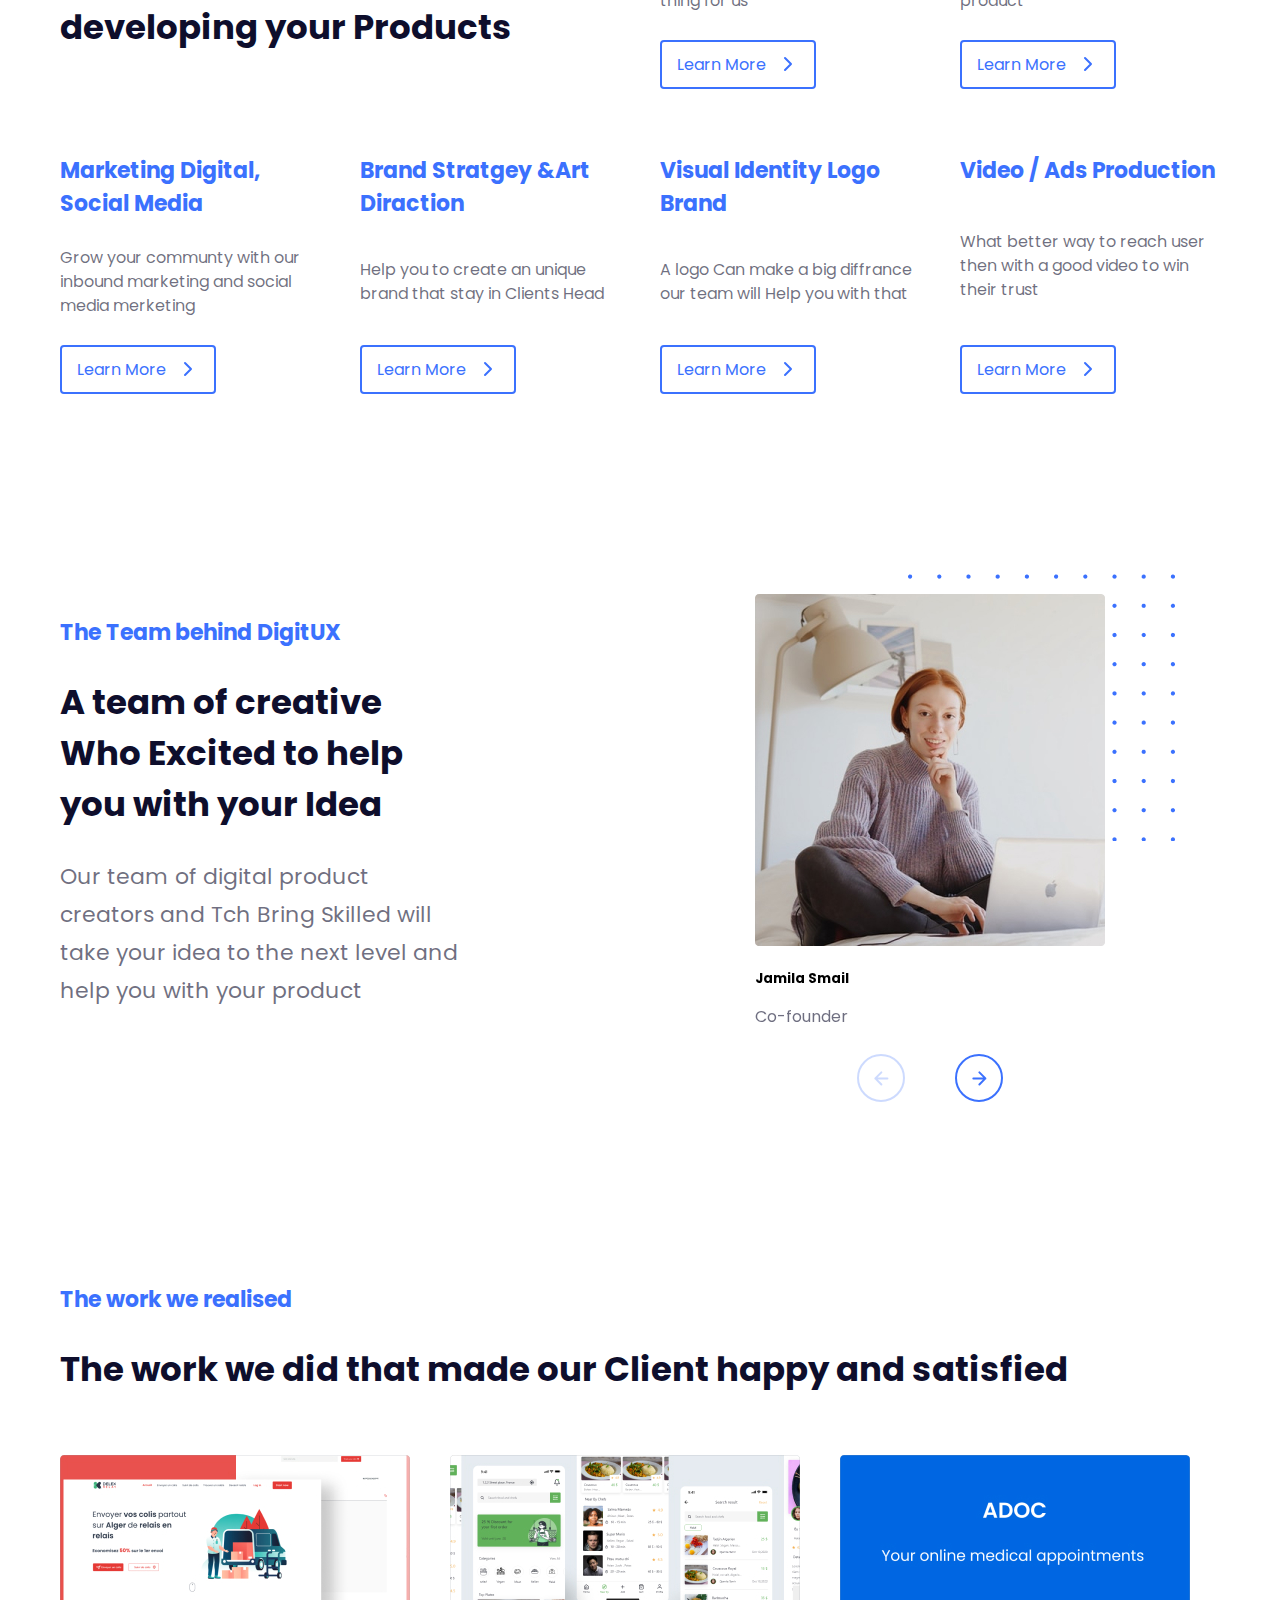
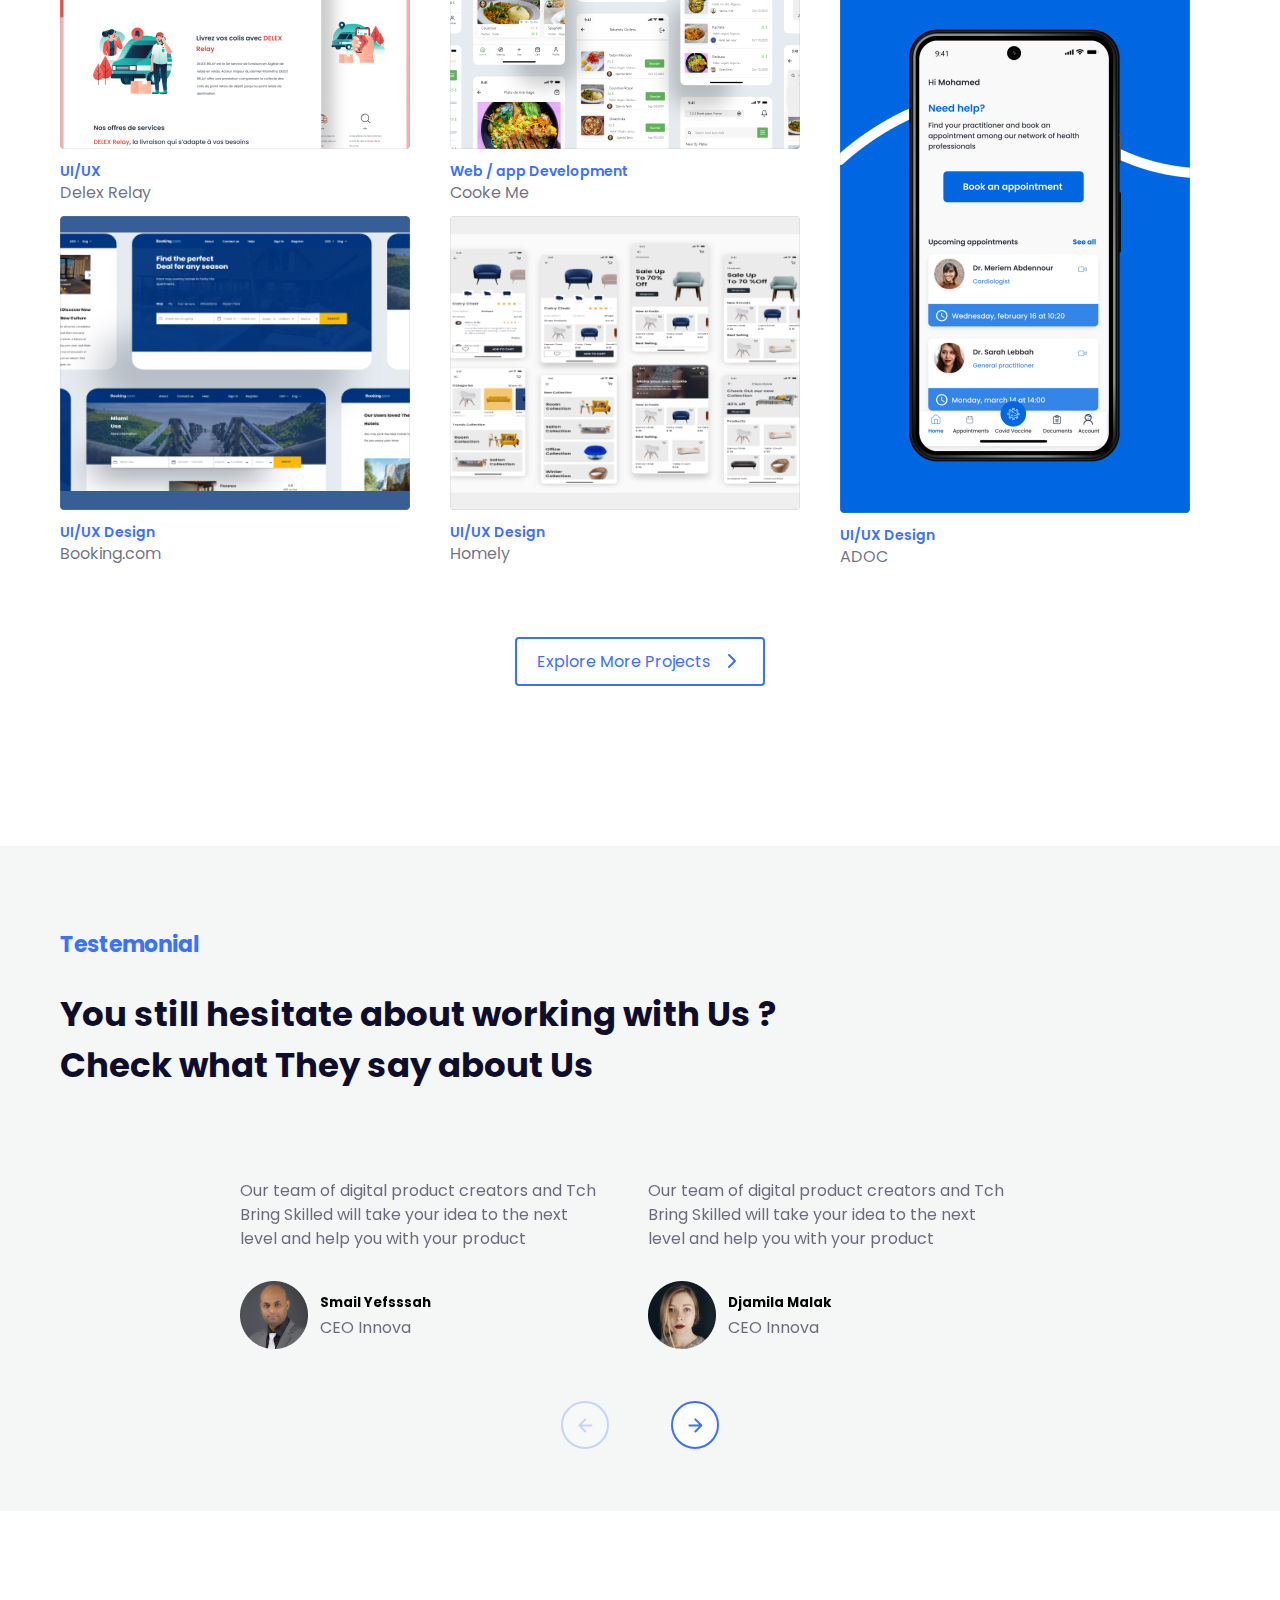
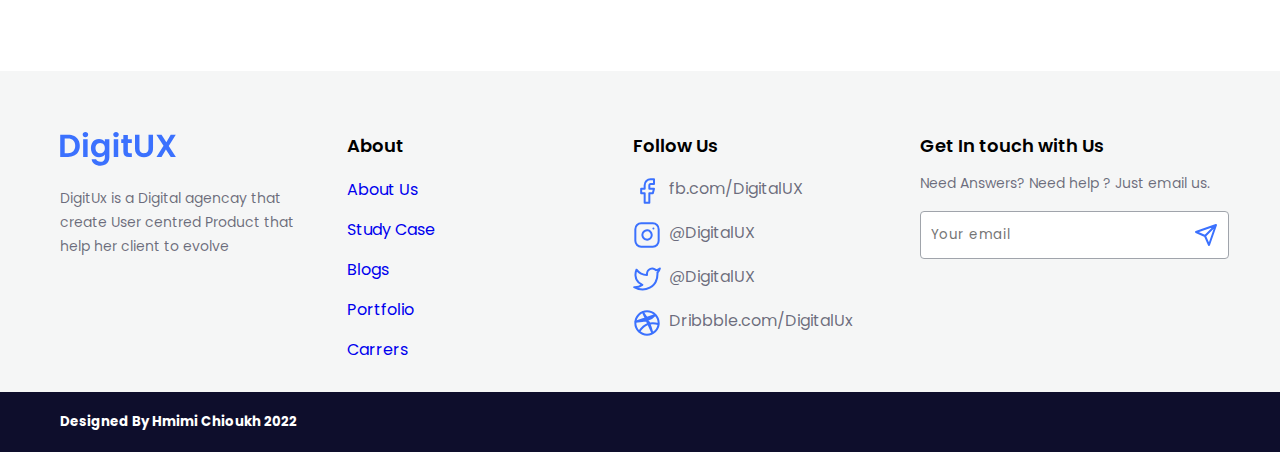
==== commit 0caa17ec: "footer" ====
--- a/digitux/index.html
+++ b/digitux/index.html
@@ -297,7 +297,70 @@
     </div>
   </article>
   <!-- Footer -->
-  <footer>
+  <footer class="footer">
+    <div class="container">
+      <div class="footer__intro">
+        <img class="logo" src="./assets/icons/DigitUX.svg" width="116" height="35" alt="DigitUX logo">
+        <p>DigitUx is a Digital agencay that create User centred Product that help her client to evolve</p>
+      </div>
+      <div class="footer__links">
+        <h5>About</h5>
+        <ul>
+          <li>
+            <a href="#">About Us</a>
+          </li>
+          <li>
+            <a href="#">Study Case</a>
+          </li>
+          <li>
+            <a href="#">Blogs</a>
+          </li>
+          <li>
+            <a href="#">Portfolio</a>
+          </li>
+          <li>
+            <a href="#">Carrers</a>
+          </li>
+        </ul>
+      </div>
+      <div class="footer__social">
+        <h5>Follow Us</h5>
+        <ul>
+          <li>
+            <a href="#">
+              <img src="./assets/icons/feather_facebook.svg" alt="Facebook">
+              <p>fb.com/DigitalUX</p>
+            </a>
+          </li>
+          <li>
+            <a href="#">
+              <img src="./assets/icons/feather_instagram.svg" alt="Instagram">
+              <p>@DigitalUX</p>
+            </a>
+          </li>
+          <li>
+            <a href="#">
+              <img src="./assets/icons/feather_twitter.svg" alt="Twitter">
+              <p>@DigitalUX</p>
+            </a>
+          </li>
+          <li>
+            <a href="#">
+              <img src="./assets/icons/feather_dribbble.svg" alt="Dribble">
+              <p>Dribbble.com/DigitalUx</p>
+            </a>
+          </li>
+        </ul>
+      </div>
+      <div class="footer__contact">
+        <h5>Get In touch with Us</h5>
+        <p>Need Answers? Need help ? Just email us.</p>
+        <input type="text" placeholder="Your email">
+      </div>
+    </div>
+    <div class="copy">
+      <h5>Designed By Hmimi Chioukh 2022</h5>
+    </div>
   </footer>
 </body>
 <script src="js/glider.min.js"></script>
--- a/digitux/css/style.css
+++ b/digitux/css/style.css
@@ -769,4 +769,105 @@
   cursor: default;
 }
 
+.footer {
+  background-color: rgba(160, 164, 171, 0.1);
+  margin-top: 120px;
+}
+.footer .container {
+  padding: 60px 20px 0px;
+  display: grid;
+  grid-template-columns: repeat(2, 1fr);
+  gap: 10px;
+}
+@media screen and (min-width: 1024px) {
+  .footer .container {
+    grid-template-columns: 1fr 1fr 1fr 300px;
+    gap: 30px;
+    margin-bottom: 30px;
+  }
+}
+.footer .container h5 {
+  font-size: 1.125rem;
+  font-weight: 600;
+  line-height: 1.7;
+  margin: 0;
+  max-width: 10ch;
+}
+@media screen and (min-width: 1024px) {
+  .footer .container h5 {
+    max-width: 50ch;
+  }
+}
+.footer__intro .logo {
+  padding-bottom: 20px;
+}
+.footer__intro p {
+  font-size: 0.875rem;
+  line-height: 1.5rem;
+}
+.footer__links, .footer__social {
+  display: none;
+}
+@media screen and (min-width: 768px) {
+  .footer__links, .footer__social {
+    display: initial;
+  }
+  .footer__links li a, .footer__social li a {
+    display: flex;
+    gap: 8px;
+    padding-top: 15px;
+  }
+}
+@media screen and (min-width: 768px) {
+  .footer__contact {
+    grid-row: 1;
+    grid-column: 2/3;
+  }
+}
+@media screen and (min-width: 1024px) {
+  .footer__contact {
+    grid-column: 4/5;
+    display: grid;
+    grid-template-rows: 40px 40px auto;
+  }
+}
+.footer__contact p {
+  font-size: 0.875rem;
+}
+.footer__contact input {
+  max-width: 160px;
+  height: 48px;
+  border-radius: 4px;
+  border: 1px solid #A0A4AB;
+  padding: 5px 40px 5px 10px;
+  font-family: inherit;
+  letter-spacing: 1px;
+  background-image: url(../assets/icons/feather_send.svg);
+  background-repeat: no-repeat;
+  background-position: center right 10px;
+}
+@media screen and (min-width: 1024px) {
+  .footer__contact input {
+    max-width: unset;
+  }
+}
+.footer .copy {
+  background-color: #0E0E2C;
+  color: #FFFFFF;
+  width: 100%;
+  height: 60px;
+  line-height: 60px;
+  text-align: center;
+}
+@media screen and (min-width: 1024px) {
+  .footer .copy {
+    text-align: left;
+  }
+  .footer .copy h5 {
+    padding: 0 20px;
+    max-width: 1200px;
+    margin: 0 auto;
+  }
+}
+
 /*# sourceMappingURL=style.css.map */
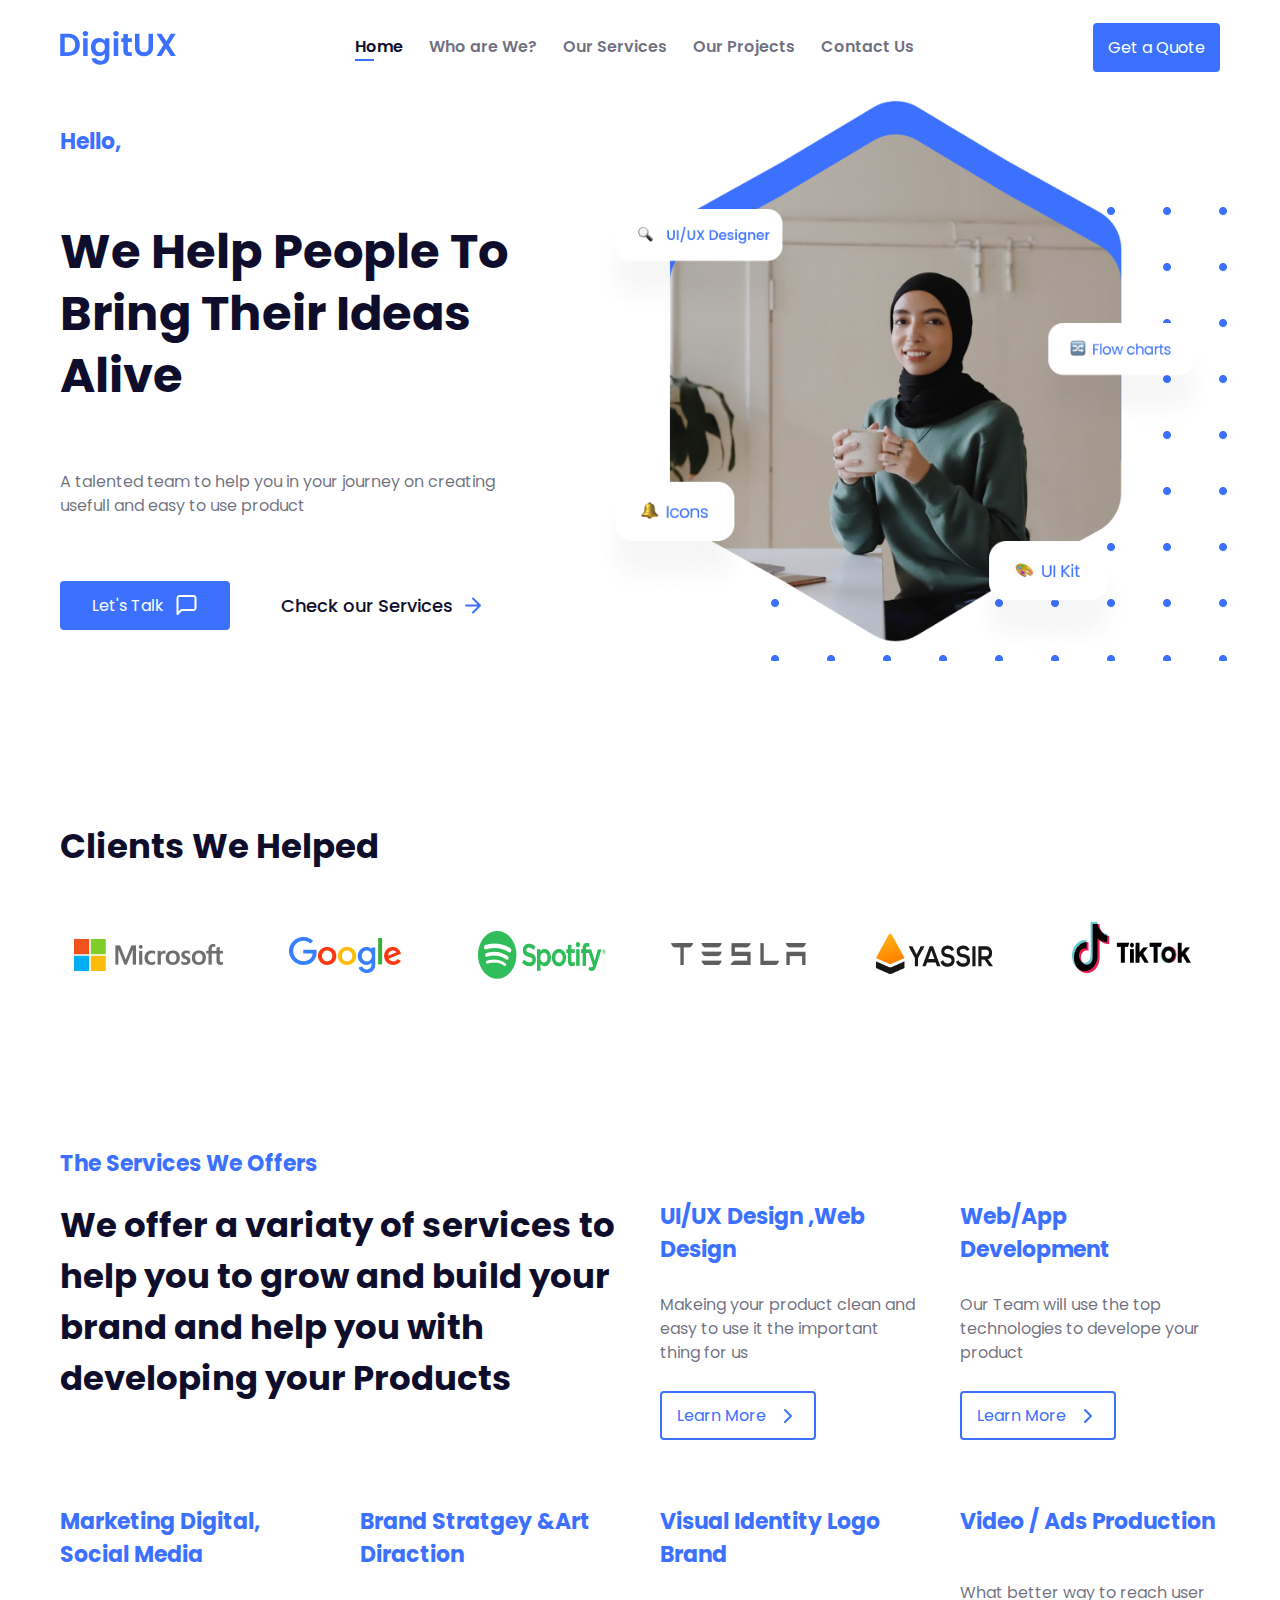
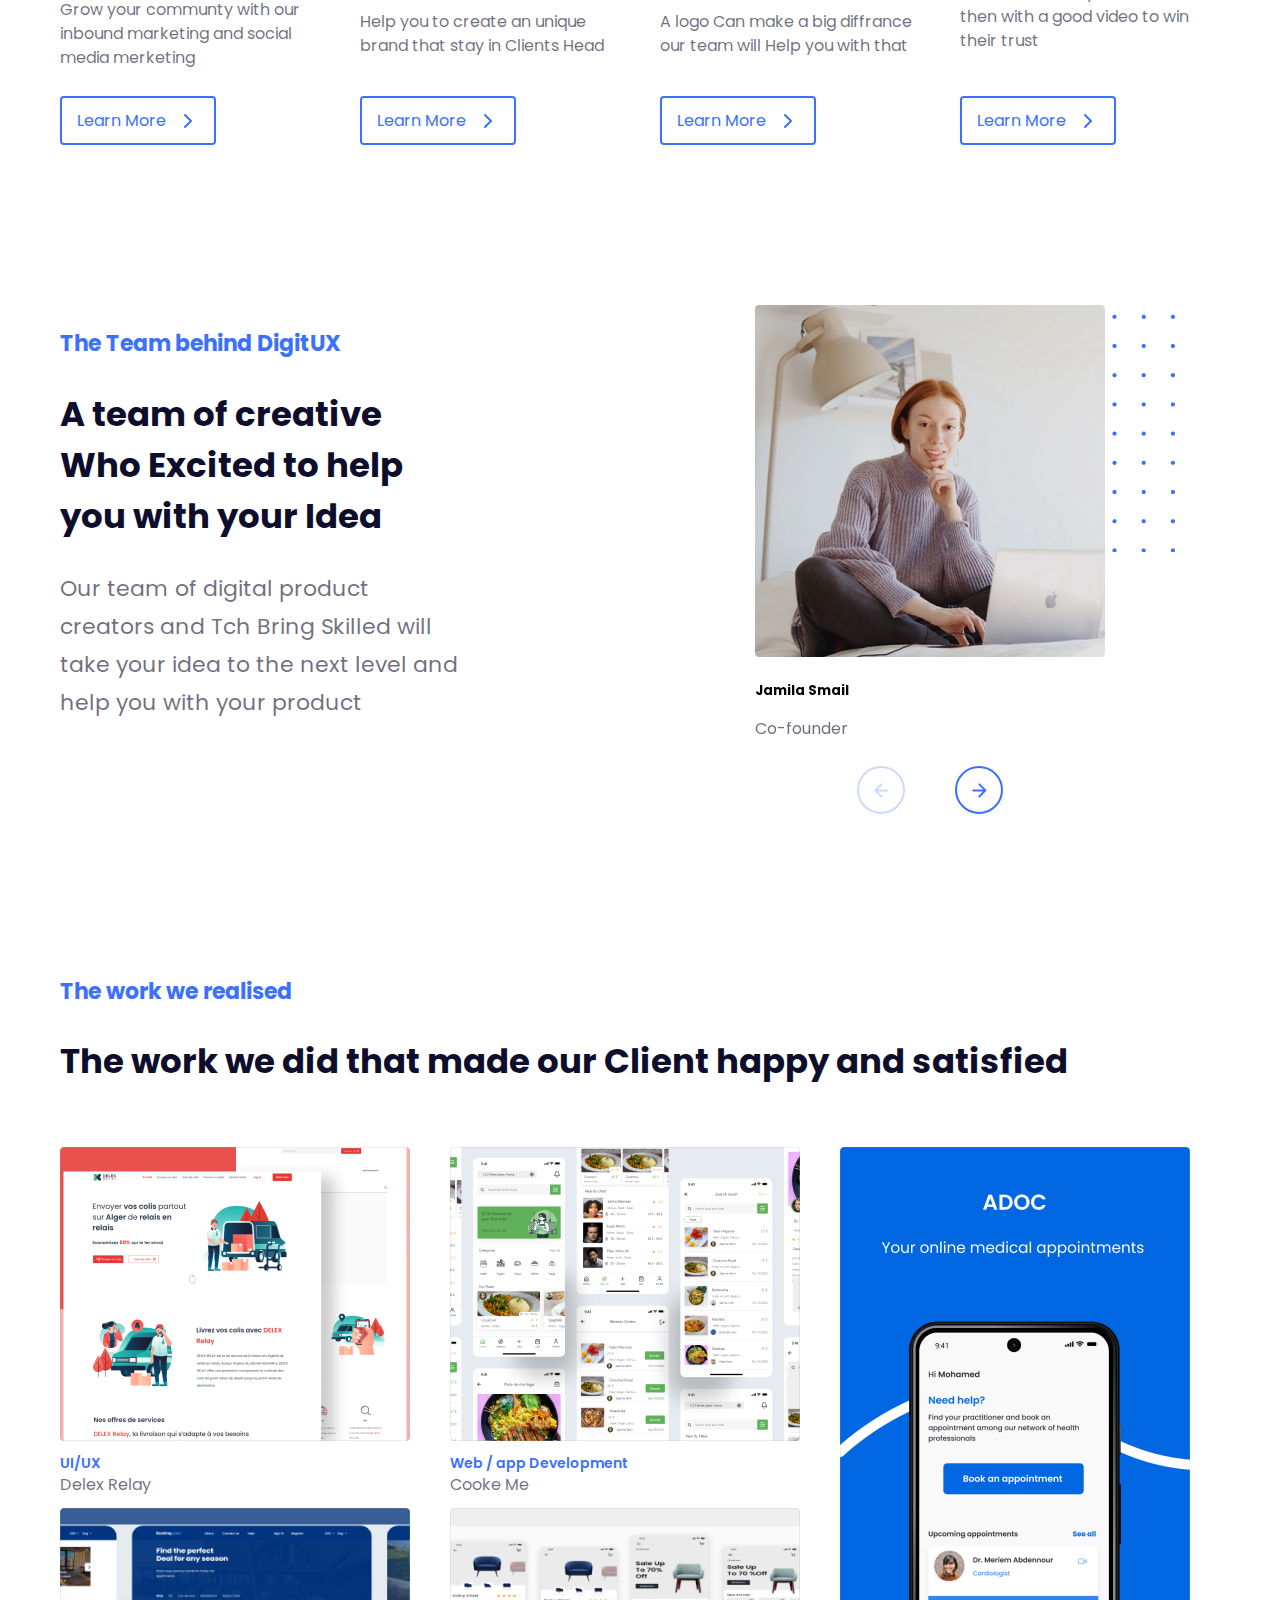
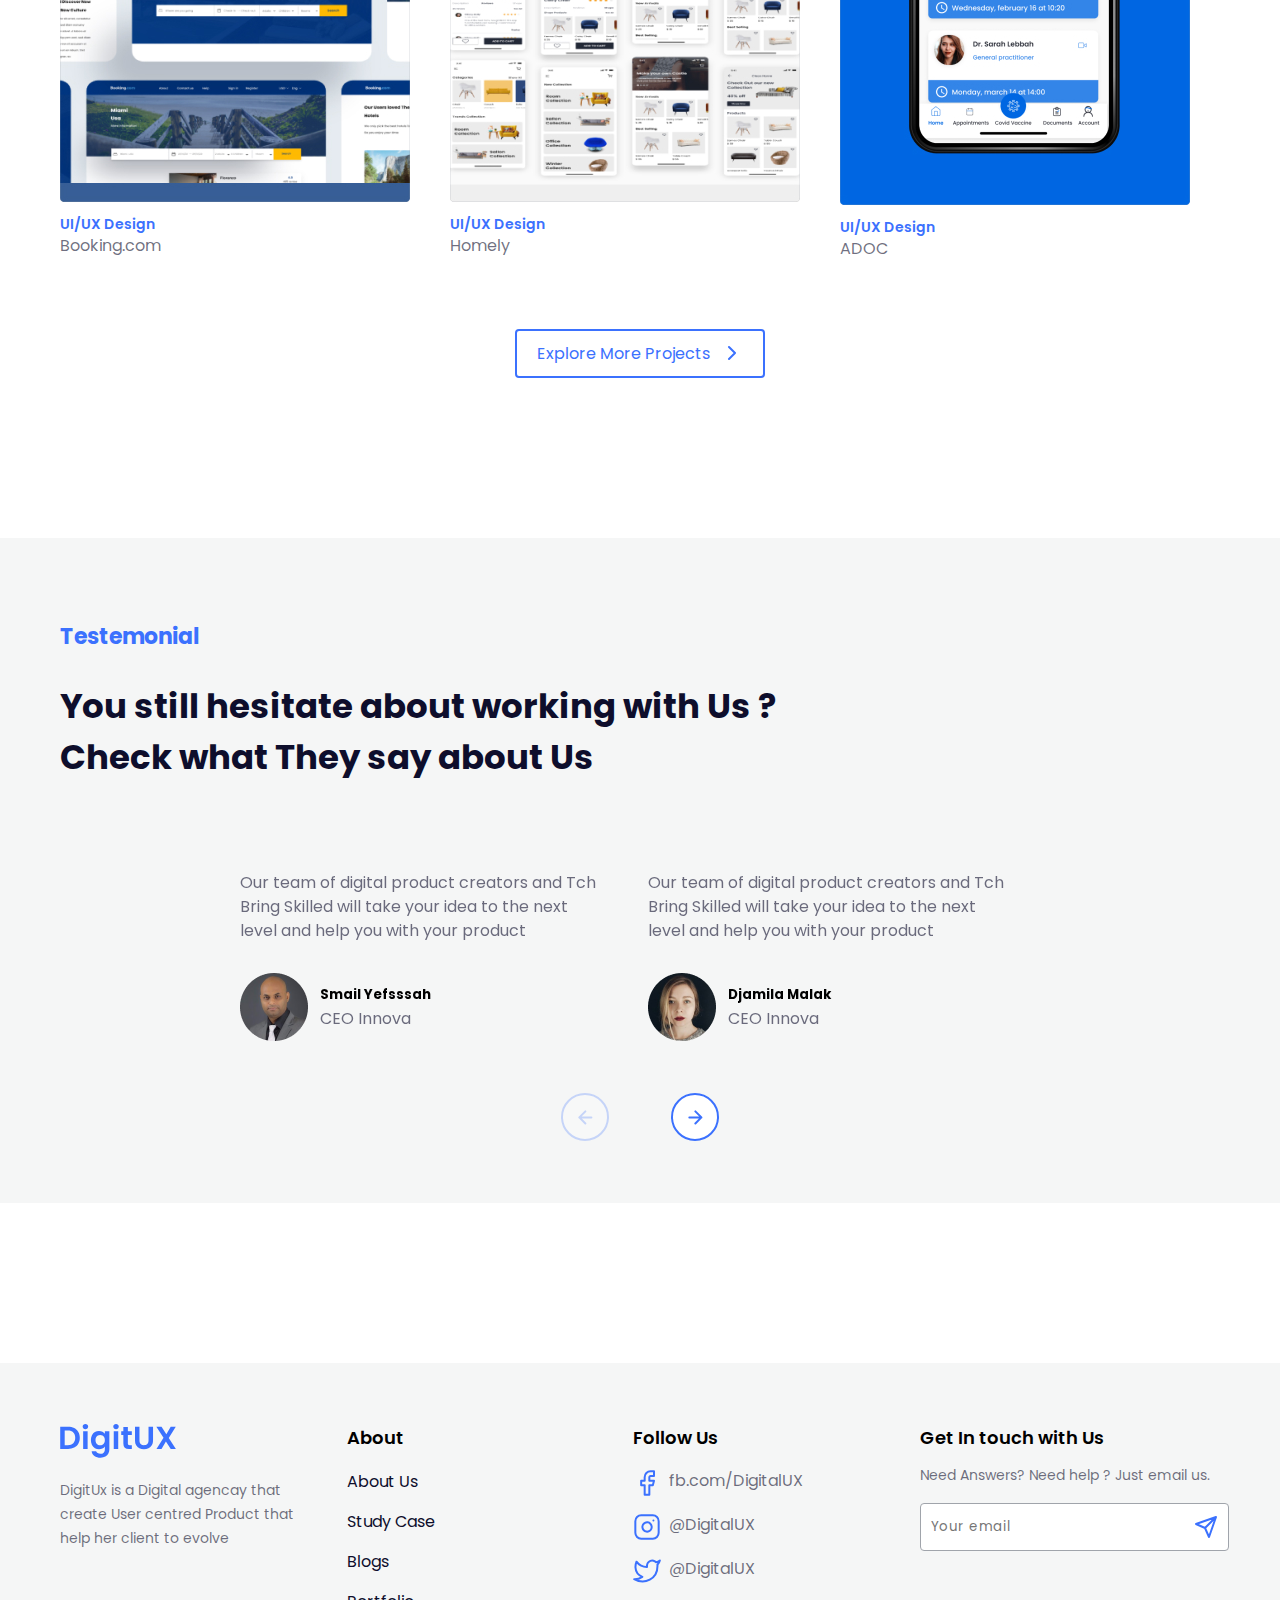
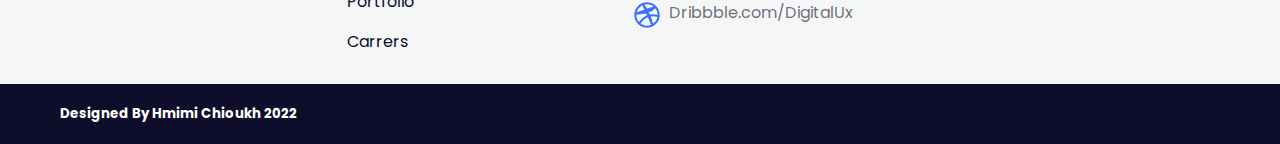
==== commit f523e432: "fixes" ====
--- a/digitux/index.html
+++ b/digitux/index.html
@@ -31,13 +31,13 @@
         </button>
         <ul class="header__menu" role="menu" id="menu">
           <li><a href="./index.html">Home</a></li>
-          <li><a href="./pages/about.html">Who are We?</a></li>
-          <li><a href="./pages/services.html">Our Services</a></li>
-          <li><a href="./pages/projects.html">Our Projects</a></li>
-          <li><a href="./pages/contact.html">Contact Us</a></li>
+          <li><a href="./who.html">Who are We?</a></li>
+          <li><a href="./services.html">Our Services</a></li>
+          <li><a href="./projects.html">Our Projects</a></li>
+          <li><a href="./contact.html">Contact Us</a></li>
         </ul>
       </nav>
-      <a class="btn blue-btn" href="./pages/contact.html">Get a Quote</a>
+      <a class="btn blue-btn" href="./contact.html">Get a Quote</a>
     </div>
   </header>
   <!-- Main -->
--- a/digitux/css/style.css
+++ b/digitux/css/style.css
@@ -141,6 +141,9 @@
     background-color: #FFFFFF;
     border-color: #3B71FE;
     color: #3B71FE;
+  }
+  .blue-btn:hover svg path {
+    stroke: #3B71FE;
   }
 }
 
@@ -816,6 +819,7 @@
     display: flex;
     gap: 8px;
     padding-top: 15px;
+    color: #0E0E2C;
   }
 }
 @media screen and (min-width: 768px) {
@@ -870,4 +874,529 @@
   }
 }
 
+.main-who {
+  margin-top: 0;
+  padding: 0 20px;
+}
+@media screen and (min-width: 768px) {
+  .main-who {
+    margin-top: 20px;
+    text-align: center;
+    max-width: 700px;
+  }
+}
+@media screen and (min-width: 1024px) {
+  .main-who {
+    margin-top: 60px;
+  }
+}
+.main-who h1 {
+  max-width: 30ch;
+  margin: 0 auto;
+}
+.main-who p {
+  max-width: 600px;
+  margin-top: 30px;
+  margin-bottom: 50px;
+  margin-left: auto;
+  margin-right: auto;
+}
+.main-who .cta {
+  display: grid;
+  justify-items: center;
+  gap: 20px;
+}
+@media screen and (min-width: 768px) {
+  .main-who .cta {
+    grid-template-columns: repeat(2, 1fr);
+    width: 70%;
+    margin: 0 auto;
+  }
+}
+.main-who .cta .btn {
+  width: 100%;
+}
+.main-who .cta .flex {
+  gap: 10px;
+}
+
+.team-who {
+  padding: 0 20px;
+}
+@media screen and (min-width: 1024px) {
+  .team-who {
+    display: grid;
+    grid-template-columns: 1fr 2fr;
+    gap: 30px;
+  }
+}
+@media screen and (min-width: 1024px) and (min-width: 1024px) {
+  .team-who h2 {
+    max-width: 15ch;
+  }
+}
+.team-who .who-glider .glider-track {
+  gap: 10px;
+  justify-content: space-between;
+  align-items: flex-start;
+}
+.team-who .controls {
+  display: flex;
+  gap: 50px;
+  justify-content: center;
+  margin-top: 40px;
+}
+@media screen and (min-width: 768px) {
+  .team-who .controls {
+    display: none;
+  }
+}
+
+.container {
+  padding: 0 20px;
+}
+
+.services {
+  padding: 0 20px;
+  margin-top: 30px;
+}
+@media screen and (min-width: 768px) {
+  .services {
+    margin-top: 20px;
+    display: grid;
+    justify-items: center;
+  }
+}
+@media screen and (min-width: 1024px) {
+  .services {
+    margin-top: 60px;
+  }
+}
+@media screen and (min-width: 768px) {
+  .services h1 {
+    margin: 0;
+  }
+}
+.services p {
+  margin: 30px 0;
+}
+@media screen and (min-width: 768px) {
+  .services p {
+    max-width: 600px;
+    text-align: center;
+    margin-top: 16px;
+  }
+}
+.services .cta {
+  display: grid;
+  justify-items: center;
+  gap: 25px;
+}
+@media screen and (min-width: 768px) {
+  .services .cta {
+    grid-template-columns: repeat(2, 1fr);
+    gap: 43px;
+  }
+}
+.services .cta .btn {
+  width: 100%;
+}
+.services .cta .flex {
+  gap: 10px;
+}
+
+@media screen and (min-width: 768px) {
+  .process {
+    display: grid;
+    grid-template-columns: repeat(4, 1fr);
+    gap: 10px;
+  }
+}
+@media screen and (min-width: 1024px) {
+  .process {
+    display: grid;
+    grid-template-columns: repeat(4, 1fr);
+    row-gap: 65px;
+    column-gap: 30px;
+  }
+}
+@media screen and (min-width: 768px) {
+  .process__intro {
+    grid-column: 1/-1;
+  }
+}
+@media screen and (min-width: 1024px) {
+  .process__intro {
+    grid-column: 1/3;
+  }
+}
+.process__intro h2 {
+  font-size: 2.5rem;
+  line-height: 3.75rem;
+}
+@media screen and (min-width: 768px) {
+  .process__intro h2 {
+    max-width: 30ch;
+  }
+}
+.process > p {
+  margin-top: 40px;
+  margin-bottom: 60px;
+}
+@media screen and (min-width: 768px) {
+  .process > p {
+    grid-column: 1/-1;
+    margin-top: 0;
+    margin-bottom: 20px;
+    max-width: 50ch;
+  }
+}
+@media screen and (min-width: 1024px) {
+  .process > p {
+    grid-column: 3/5;
+    font-weight: 400;
+    margin-top: 100px;
+  }
+}
+.process .box {
+  margin-bottom: 50px;
+}
+.process .box > div {
+  display: flex;
+  align-items: center;
+  gap: 16px;
+}
+@media screen and (min-width: 768px) {
+  .process .box > div {
+    flex-direction: column;
+    flex-wrap: wrap;
+    align-items: initial;
+    gap: 0;
+  }
+}
+.process .box .number {
+  color: #3B71FE;
+  font-weight: 700;
+  font-size: 1.875rem;
+  line-height: 1.7;
+}
+.process .box h5 {
+  font-size: 1.375rem;
+  font-weight: 600;
+  line-height: 1.7;
+  margin: 0;
+}
+
+.slide {
+  position: relative;
+  z-index: 1;
+}
+@media screen and (min-width: 768px) {
+  .slide {
+    display: grid;
+    grid-template-columns: 1fr 350px;
+    gap: 30px;
+  }
+}
+@media screen and (min-width: 1024px) {
+  .slide {
+    grid-template-columns: 1fr 500px;
+  }
+  .slide::after {
+    display: block;
+    position: absolute;
+    content: "";
+    width: 267px;
+    height: 267px;
+    top: -50px;
+    right: 5%;
+    background-image: url(../assets/images/Titik-titik2.png);
+    background-repeat: no-repeat;
+    z-index: -1;
+  }
+}
+.slide .intro p {
+  max-width: 50ch;
+}
+.slide .controls {
+  margin-top: 40px;
+  display: flex;
+  justify-content: center;
+  gap: 50px;
+}
+
+.projects {
+  margin-top: 30px;
+}
+@media screen and (min-width: 1024px) {
+  .projects {
+    margin-top: 60px;
+  }
+}
+@media screen and (min-width: 768px) {
+  .projects .text {
+    text-align: center;
+  }
+  .projects .text h1 {
+    margin: 0;
+  }
+  .projects .text p {
+    max-width: 50ch;
+    margin-right: auto;
+    margin-left: auto;
+    margin-top: 30px;
+    margin-bottom: 30px;
+  }
+}
+.projects .cta {
+  display: grid;
+  justify-items: center;
+  gap: 24px;
+  margin-bottom: 80px;
+}
+@media screen and (min-width: 768px) {
+  .projects .cta {
+    grid-template-columns: 1fr 300px 300px 1fr;
+    justify-items: center;
+  }
+  .projects .cta a:first-child {
+    grid-column: 2/3;
+  }
+}
+@media screen and (min-width: 1024px) {
+  .projects .cta {
+    grid-template-columns: repeat(4, 1fr);
+  }
+}
+.projects .cta .btn {
+  width: 100%;
+}
+.projects__boxes {
+  grid-template-columns: repeat(2, 1fr);
+}
+@media screen and (min-width: 768px) {
+  .projects__boxes {
+    grid-template-columns: repeat(4, 1fr);
+    width: 90%;
+    margin: 0 auto;
+  }
+  .projects__boxes > div {
+    text-align: center;
+  }
+}
+@media screen and (min-width: 1024px) {
+  .projects__boxes {
+    width: 80%;
+  }
+}
+.projects__boxes h4 {
+  margin: 0;
+}
+.projects__boxes span {
+  font-size: 2.25rem;
+  font-weight: 700;
+  line-height: 1.7;
+}
+
+@media screen and (min-width: 768px) {
+  .main-project {
+    display: block;
+  }
+}
+.main-project .content {
+  gap: 80px;
+}
+.main-project .content > div {
+  display: grid;
+  gap: 50px;
+}
+@media screen and (min-width: 768px) {
+  .main-project .content > div {
+    grid-template-columns: repeat(2, 1fr);
+  }
+}
+.main-project .content > div .btn-outside {
+  width: 70%;
+  margin: 0 auto;
+}
+@media screen and (min-width: 768px) {
+  .main-project .content > div .btn-outside {
+    display: none;
+  }
+}
+@media screen and (min-width: 768px) {
+  .main-project .content div:nth-child(2) .main-project__text {
+    order: 3;
+  }
+}
+.main-project__text {
+  display: grid;
+  gap: 20px;
+}
+@media screen and (min-width: 768px) {
+  .main-project__text {
+    display: flex;
+    flex-direction: column;
+    justify-content: center;
+  }
+}
+.main-project__text h2 {
+  margin: 0;
+}
+.main-project__text h3 {
+  margin-bottom: 0;
+}
+.main-project__text p {
+  margin: 0;
+}
+.main-project__text .btn {
+  width: 70%;
+  margin: 0 auto;
+  display: none;
+}
+@media screen and (min-width: 1024px) {
+  .main-project__text .btn {
+    display: flex;
+    margin: unset;
+    width: 270px;
+  }
+}
+
+.section-btn {
+  margin-top: 80px;
+  width: 85%;
+  margin-left: auto;
+  margin-right: auto;
+}
+@media screen and (min-width: 768px) {
+  .section-btn {
+    width: 290px;
+  }
+}
+
+@media screen and (min-width: 1024px) {
+  .form {
+    background-image: url(../assets/images/Vector\ 5.png);
+    background-repeat: no-repeat;
+    background-position: center;
+  }
+  .form h1, .form h3 {
+    text-align: center;
+  }
+}
+.form .container {
+  margin-top: 20px;
+}
+@media screen and (min-width: 1024px) {
+  .form .container {
+    margin-top: 60px;
+  }
+}
+@media screen and (min-width: 1024px) {
+  .form form {
+    width: 750px;
+    margin: 0 auto;
+  }
+}
+.form form label {
+  display: block;
+  font-weight: 600;
+  font-size: 0.875rem;
+  line-height: 1.3125rem;
+  margin-bottom: 10px;
+}
+.form form input {
+  display: block;
+  height: 48px;
+  width: 100%;
+  margin-bottom: 16px;
+  font-family: inherit;
+  padding: 8px 16px;
+  border: 1px solid #767676;
+  border-radius: 4px;
+}
+.form form textarea {
+  width: 100%;
+  margin-bottom: 16px;
+  font-family: inherit;
+  padding: 8px 16px;
+  border: 1px solid #767676;
+  border-radius: 4px;
+}
+.form form .btn {
+  display: flex;
+  align-items: center;
+  border: none;
+  font-family: inherit;
+  font-size: 0.875rem;
+  line-height: 1.3125rem;
+  cursor: pointer;
+  margin: 0 auto;
+  border: 1px solid #3B71FE;
+}
+
+@media screen and (min-width: 1024px) {
+  .faq {
+    display: grid;
+    grid-template-columns: repeat(2, 1fr);
+    gap: 80px;
+  }
+}
+.faq__text h2 {
+  font-size: 2.5rem;
+  font-weight: 700;
+  line-height: 3.75rem;
+  margin-top: 16px;
+}
+.faq__text h3 {
+  margin: 0;
+}
+.faq__text p {
+  margin-top: 40px;
+  margin-bottom: 80px;
+}
+.faq__area div {
+  padding: 20px;
+  border: 1px solid #3B71FE;
+  border-radius: 4px;
+  margin-bottom: 35px;
+}
+.faq__area dt {
+  display: flex;
+  justify-content: space-between;
+  align-items: center;
+  cursor: pointer;
+}
+.faq__area dt button {
+  cursor: pointer;
+  font-family: inherit;
+  font-size: 1rem;
+  font-weight: 500;
+  background-color: transparent;
+  border: none;
+  padding: 0;
+  text-align: left;
+}
+.faq__area dd {
+  overflow: hidden;
+  margin-left: 0;
+  color: rgba(14, 14, 44, 0.6);
+  height: 0;
+  transition: 0.3s;
+}
+.faq__area dd.show {
+  margin-top: 20px;
+  height: 130px;
+}
+@media screen and (min-width: 768px) {
+  .faq__area dd.show {
+    height: 50px;
+  }
+}
+@media screen and (min-width: 1024px) {
+  .faq__area dd.show {
+    height: 80px;
+  }
+}
+
 /*# sourceMappingURL=style.css.map */
